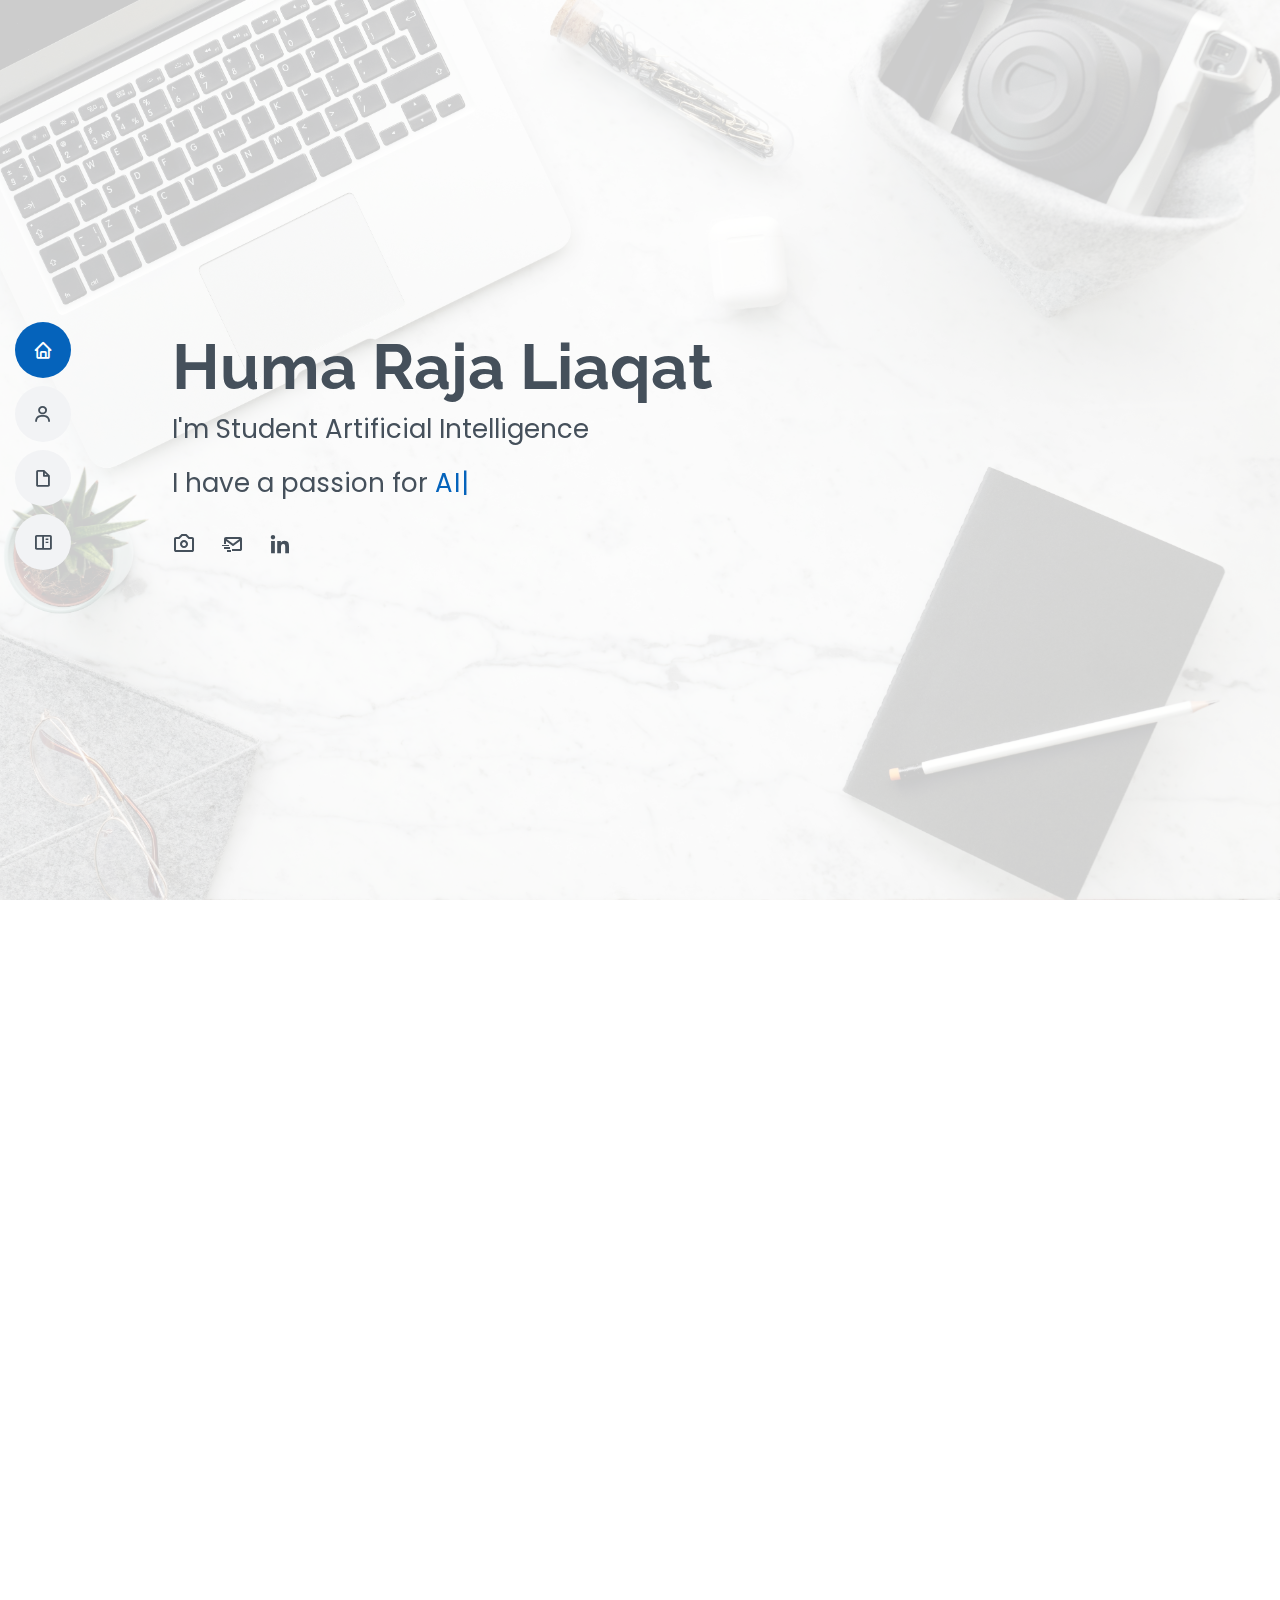
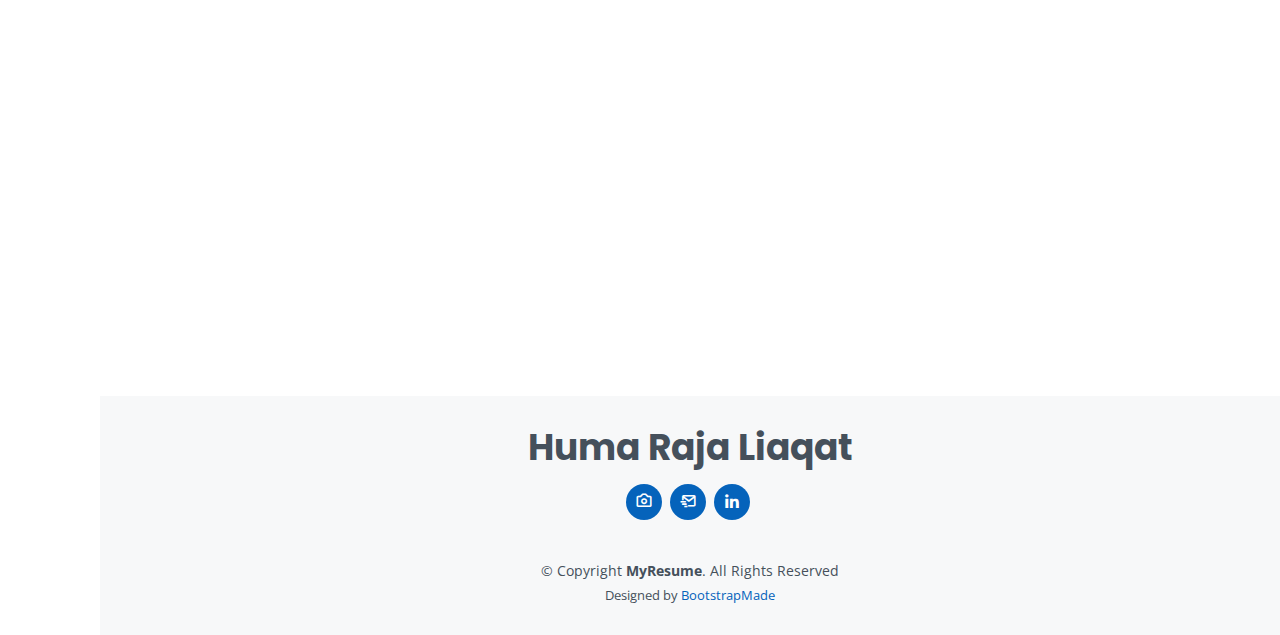
==== index.html @ 559141fc "aanpassing" ====
<!DOCTYPE html>
<html lang="en">

<head>
  <meta charset="utf-8">
  <meta content="width=device-width, initial-scale=1.0" name="viewport">

  <title>MyResume Bootstrap Template - Index</title>
  <meta content="" name="description">
  <meta content="" name="keywords">

  <!-- Favicons -->
  <link href="assets/img/favicon.png" rel="icon">
  <link href="assets/img/apple-touch-icon.png" rel="apple-touch-icon">

  <!-- Google Fonts -->
  <link href="https://fonts.googleapis.com/css?family=Open+Sans:300,300i,400,400i,600,600i,700,700i|Raleway:300,300i,400,400i,500,500i,600,600i,700,700i|Poppins:300,300i,400,400i,500,500i,600,600i,700,700i" rel="stylesheet">

  <!-- Vendor CSS Files -->
  <link href="assets/vendor/aos/aos.css" rel="stylesheet">
  <link href="assets/vendor/bootstrap/css/bootstrap.min.css" rel="stylesheet">
  <link href="assets/vendor/bootstrap-icons/bootstrap-icons.css" rel="stylesheet">
  <link href="assets/vendor/boxicons/css/boxicons.min.css" rel="stylesheet">
  <link href="assets/vendor/glightbox/css/glightbox.min.css" rel="stylesheet">
  <link href="assets/vendor/swiper/swiper-bundle.min.css" rel="stylesheet">

  <!-- Template Main CSS File -->
  <link href="assets/css/style.css" rel="stylesheet">

  <!-- =======================================================
  * Template Name: MyResume
  * Updated: Jan 29 2024 with Bootstrap v5.3.2
  * Template URL: https://bootstrapmade.com/free-html-bootstrap-template-my-resume/
  * Author: BootstrapMade.com
  * License: https://bootstrapmade.com/license/
  ======================================================== -->
</head>

<body>

  <!-- ======= Mobile nav toggle button ======= -->
  <!-- <button type="button" class="mobile-nav-toggle d-xl-none"><i class="bi bi-list mobile-nav-toggle"></i></button> -->
  <i class="bi bi-list mobile-nav-toggle d-lg-none"></i>
  <!-- ======= Header ======= -->
  <header id="header" class="d-flex flex-column justify-content-center">

    <nav id="navbar" class="navbar nav-menu">
      <ul>
        <li><a href="#hero" class="nav-link scrollto active"><i class="bx bx-home"></i> <span>Home</span></a></li>
        <li><a href="#about" class="nav-link scrollto"><i class="bx bx-user"></i> <span>About</span></a></li>
        <li><a href="#resume" class="nav-link scrollto"><i class="bx bx-file-blank"></i> <span>Resume</span></a></li>
        <li><a href="#portfolio" class="nav-link scrollto"><i class="bx bx-book-content"></i> <span>Portfolio</span></a></li>
      </ul>
    </nav><!-- .nav-menu -->

  </header><!-- End Header -->

  <!-- ======= Hero Section ======= -->
  <section id="hero" class="d-flex flex-column justify-content-center">
    <div class="container" data-aos="zoom-in" data-aos-delay="100">
      <h1>Huma Raja Liaqat</h1>
      <p>I'm Student Artificial Intelligence</p>
      <p>I have a passion for <span class="typed" data-typed-items="AI,Technology,Data,Photography,Airplanes"></span></p>
      <div class="social-links">
        <a href="https://www.pexels.com/@huma-raja-liaqat-321947445/" class="camera"><i class="bx bx-camera"></i></a>
        <a href="mailto:huma.rajaliaqat@gmail.com" class="mail"><i class="bx bx-mail-send"></i></a>
        <a href="https://www.linkedin.com/in/huma-raja-liaqat" class="linkedin"><i class="bx bxl-linkedin"></i></a>
    </div>
    
    </div>
  </section><!-- End Hero -->

  <main id="main">

    <!-- ======= About Section ======= -->
    <section id="about" class="about">
      <div class="container" data-aos="fade-up">

        <div class="section-title">
          <h2>About</h2>
          <p>I am Huma, an ambitious student in the realm of Artificial Intelligence, brings a fervent dedication to learning and a results-driven work approach. Striving to make significant contributions to the field, I am committed to continuous growth and excellence.</p>
        </div>

        <div class="row">
          <div class="col-lg-4">
            <img src="assets/img/profile-img.jpg" class="img-fluid" alt="">
          </div>
          <div class="col-lg-8 pt-4 pt-lg-0 content">
            <h3>Student Artificial Intelligence</h3>
            <div class="row">
              <div class="col-lg-6">
                <ul>
                  <li><i class="bi bi-chevron-right"></i> <strong>Birthday:</strong> <span>15 July 2004</span></li>
                  <li><i class="bi bi-chevron-right"></i> <strong>City:</strong> <span>Geel, Belgium</span></li>
                  <li>
                    <i class="bi bi-chevron-right"></i>
                    <strong>Languages:</strong>
                  </li>
                  <ul class="ms-4">
                    <li>&#8226; Dutch</li>
                    <li>&#8226; English</li>
                    <li>&#8226; Urdu</li>
                    <li>&#8226; French</li>
                  </ul>                  
                </ul>
              </div>
              <div class="col-lg-6">
                <ul>
                  <li><i class="bi bi-chevron-right"></i> <strong>Degree:</strong> <span>Bachelor Artificial Intelligence</span></li>
                  <li><i class="bi bi-chevron-right"></i> <strong>Email:</strong> <span>huma.rajaliaqat@gmail.com</span></li>
                </ul>
              </div>
            </div>
          </div>
        </div>

      </div>
    </section><!-- End About Section -->


    <!-- ======= Skills Section ======= -->
    <section id="skills" class="skills section-bg">
      <div class="container" data-aos="fade-up">

        <div class="section-title">
          <h2>Skills</h2>
          <p>My professional skills reflect a versatility built through experience and targeted training. Here are some of my key skills:</p>
        </div>

        <div class="row skills-content">

          <div class="col-lg-6">

            <div class="progress">
              <span class="skill">HTML <i class="val">90%</i></span>
              <div class="progress-bar-wrap">
                <div class="progress-bar" role="progressbar" aria-valuenow="90" aria-valuemin="0" aria-valuemax="100"></div>
              </div>
            </div>

            <div class="progress">
              <span class="skill">CSS <i class="val">90%</i></span>
              <div class="progress-bar-wrap">
                <div class="progress-bar" role="progressbar" aria-valuenow="90" aria-valuemin="0" aria-valuemax="100"></div>
              </div>
            </div>
            <div class="progress">
              <span class="skill">SASS <i class="val">70%</i></span>
              <div class="progress-bar-wrap">
                <div class="progress-bar" role="progressbar" aria-valuenow="70" aria-valuemin="0" aria-valuemax="100"></div>
              </div>
            </div>
            <div class="progress">
              <span class="skill">Bootstrap <i class="val">90%</i></span>
              <div class="progress-bar-wrap">
                <div class="progress-bar" role="progressbar" aria-valuenow="90" aria-valuemin="0" aria-valuemax="100"></div>
              </div>
            </div>
            <div class="progress">
              <span class="skill">JavaScript <i class="val">75%</i></span>
              <div class="progress-bar-wrap">
                <div class="progress-bar" role="progressbar" aria-valuenow="75" aria-valuemin="0" aria-valuemax="100"></div>
              </div>
            </div>
            <div class="progress">
              <span class="skill">Windows System Administration <i class="val">60%</i></span>
              <div class="progress-bar-wrap">
                <div class="progress-bar" role="progressbar" aria-valuenow="60" aria-valuemin="0" aria-valuemax="100"></div>
              </div>
            </div>
            <div class="progress">
              <span class="skill">Routing, Wiring & Switching <i class="val">60%</i></span>
              <div class="progress-bar-wrap">
                <div class="progress-bar" role="progressbar" aria-valuenow="60" aria-valuemin="0" aria-valuemax="100"></div>
              </div>
            </div>

          </div>

          <div class="col-lg-6">

            <div class="progress">
              <span class="skill">PHP <i class="val">70%</i></span>
              <div class="progress-bar-wrap">
                <div class="progress-bar" role="progressbar" aria-valuenow="70" aria-valuemin="0" aria-valuemax="100"></div>
              </div>
            </div>

            <div class="progress">
              <span class="skill">Photoshop <i class="val">55%</i></span>
              <div class="progress-bar-wrap">
                <div class="progress-bar" role="progressbar" aria-valuenow="55" aria-valuemin="0" aria-valuemax="100"></div>
              </div>
            </div>
            <div class="progress">
              <span class="skill">Java <i class="val">85%</i></span>
              <div class="progress-bar-wrap">
                <div class="progress-bar" role="progressbar" aria-valuenow="85" aria-valuemin="0" aria-valuemax="100"></div>
              </div>
            </div>
            <div class="progress">
              <span class="skill">Python <i class="val">70%</i></span>
              <div class="progress-bar-wrap">
                <div class="progress-bar" role="progressbar" aria-valuenow="70" aria-valuemin="0" aria-valuemax="100"></div>
              </div>
            </div>
            <div class="progress">
              <span class="skill">SQL <i class="val">75%</i></span>
              <div class="progress-bar-wrap">
                <div class="progress-bar" role="progressbar" aria-valuenow="75" aria-valuemin="0" aria-valuemax="100"></div>
              </div>
            </div>
            <div class="progress">
              <span class="skill">Docker/Kubernetes <i class="val">70%</i></span>
              <div class="progress-bar-wrap">
                <div class="progress-bar" role="progressbar" aria-valuenow="70" aria-valuemin="0" aria-valuemax="100"></div>
              </div>
            </div>
            <div class="progress">
              <span class="skill">Linux <i class="val">75%</i></span>
              <div class="progress-bar-wrap">
                <div class="progress-bar" role="progressbar" aria-valuenow="75" aria-valuemin="0" aria-valuemax="100"></div>
              </div>
            </div>
          </div>

        </div>

      </div>
    </section><!-- End Skills Section -->

    <!-- ======= Resume Section ======= -->
    <section id="resume" class="resume">
      <div class="container" data-aos="fade-up">

        <div class="section-title">
          <h2>Resume</h2>
        </div>

        <div class="row">
          <div class="col-lg-6">
        
            <h3 class="resume-title">Education</h3>
            <div class="resume-item">
              <h4>Bachelor in Artificial Intelligence</h4>
              <h5>2022 - Present</h5>
              <p><em>Thomas More</em></p>
              <p><em><i class="bi bi-geo-alt-fill"></i> Geel, Belgium</em></p>
              <ul>
                <li>Requirement Analysis</li>
                <li>Data analysis</li>
                <li>Development</li>
              </ul>
            </div>
            <div class="resume-item">
              <h4>Secondary degree in Latin-Sciences</h4>
              <h5>2016 - 2022</h5>
              <p><em>Koninklijk Atheneum</em></p>
              <p><em><i class="bi bi-geo-alt-fill"></i> Geel, Belgium</em></p>
              <ul>
                <li>Latin</li>
                <li>Biology</li>
                <li>Chemistry</li>
                <li>Physics</li>
              </ul>
            </div>
          </div>
          <div class="col-lg-6">
            <h3 class="resume-title">Professional Experience</h3>
            <div class="resume-item">
              <h4>Studentjob shelf stocker</h4>
              <h5>2019 - Present</h5>
              <p><em>Albert Heijn</em></p>
              <p><em><i class="bi bi-geo-alt-fill"></i> Olen, Belgium</em></p>
              <ul>
                <li>filling shelves</li>
                <li>helping customers</li>
              </ul>
            </div>
          
          </div>
        </div>

      </div>
    </section><!-- End Resume Section -->

    <!-- ======= Portfolio Section ======= -->
    <section id="portfolio" class="portfolio section-bg">
      <div class="container" data-aos="fade-up">

        <div class="section-title">
          <h2>Portfolio</h2>
          <p>Below, you'll find a compilation of projects I have undertaken, showcasing my skills and expertise in various areas:</p>
        </div>

        <div class="row portfolio-container" data-aos="fade-up" data-aos-delay="200">

          <div class="col-lg-4 col-md-6 portfolio-item filter-app">
            <div class="portfolio-wrap">
              <img src="assets/img/portfolio/portfolio-1.jpg" class="img-fluid" alt="">
              <div class="portfolio-info">
                <h4>Requirement Analysis Project</h4>
                <p>Thomas More</p>
                <div class="portfolio-links">
                  <a href="portfolio-details1.html" class="portfolio-details-lightbox" data-glightbox="type: external" title="Portfolio Details"><i class="bx bx-link"></i></a>
                </div>
              </div>
            </div>
          </div>

          <div class="col-lg-4 col-md-6 portfolio-item filter-web">
            <div class="portfolio-wrap">
              <img src="assets/img/portfolio/portfolio-2.jpg" class="img-fluid" alt="">
              <div class="portfolio-info">
                <h4>OPZ Geel</h4>
                <p>Thomas More</p>
                <div class="portfolio-links">
                  <a href="assets/img/portfolio/portfolio-2.jpg" data-gallery="portfolioGallery" class="portfolio-lightbox" title="Web 3"><i class="bx bx-plus"></i></a>
                  <a href="portfolio-details.html" class="portfolio-details-lightbox" data-glightbox="type: external" title="Portfolio Details"><i class="bx bx-link"></i></a>
                </div>
              </div>
            </div>
          </div>

          <div class="col-lg-4 col-md-6 portfolio-item filter-app">
            <div class="portfolio-wrap">
              <img src="assets/img/portfolio/portfolio-3.jpg" class="img-fluid" alt="">
              <div class="portfolio-info">
                <h4>Docker/Kubernetes Cluster</h4>
                <p>Thomas More</p>
                <div class="portfolio-links">
                  <a href="assets/img/portfolio/portfolio-3.jpg" data-gallery="portfolioGallery" class="portfolio-lightbox" title="App 2"><i class="bx bx-plus"></i></a>
                  <a href="portfolio-details.html" class="portfolio-details-lightbox" data-glightbox="type: external" title="Portfolio Details"><i class="bx bx-link"></i></a>
                </div>
              </div>
            </div>
          </div>

          <div class="col-lg-4 col-md-6 portfolio-item filter-card">
            <div class="portfolio-wrap">
              <img src="assets/img/portfolio/portfolio-4.jpg" class="img-fluid" alt="">
              <div class="portfolio-info">
                <h4>IOT Project</h4>
                <p>Thomas More</p>
                <div class="portfolio-links">
                  <a href="assets/img/portfolio/portfolio-4.jpg" data-gallery="portfolioGallery" class="portfolio-lightbox" title="Card 2"><i class="bx bx-plus"></i></a>
                  <a href="portfolio-details.html" class="portfolio-details-lightbox" data-glightbox="type: external" title="Portfolio Details"><i class="bx bx-link"></i></a>
                </div>
              </div>
            </div>
          </div>

          <div class="col-lg-4 col-md-6 portfolio-item filter-web">
            <div class="portfolio-wrap">
              <img src="assets/img/portfolio/portfolio-4.jpg" class="img-fluid" alt="">
              <div class="portfolio-info">
                <h4>WPF App With SQLite Integration</h4>
                <p>Thomas More</p>
                <div class="portfolio-links">
                  <a href="assets/img/portfolio/portfolio-5.jpg" data-gallery="portfolioGallery" class="portfolio-lightbox" title="Web 2"><i class="bx bx-plus"></i></a>
                  <a href="portfolio-details.html" class="portfolio-details-lightbox" data-glightbox="type: external" title="Portfolio Details"><i class="bx bx-link"></i></a>
                </div>
              </div>
            </div>
          </div>
            

        </div>

      </div>
    </section><!-- End Portfolio Section -->

  <!-- ======= Footer ======= -->
  <footer id="footer">
    <div class="container">
      <h3>Huma Raja Liaqat</h3>
      <div class="social-links">
        <a href="https://www.pexels.com/@huma-raja-liaqat-321947445/" class="camera"><i class="bx bx-camera"></i></a>
        <a href="mailto:huma.rajaliaqat@gmail.com" class="mail"><i class="bx bx-mail-send"></i></a>
        <a href="https://www.linkedin.com/in/huma-raja-liaqat" class="linkedin"><i class="bx bxl-linkedin"></i></a>
      </div>
      <div class="copyright">
        &copy; Copyright <strong><span>MyResume</span></strong>. All Rights Reserved
      </div>
      <div class="credits">
        <!-- All the links in the footer should remain intact. -->
        <!-- You can delete the links only if you purchased the pro version. -->
        <!-- Licensing information: [license-url] -->
        <!-- Purchase the pro version with working PHP/AJAX contact form: https://bootstrapmade.com/free-html-bootstrap-template-my-resume/ -->
        Designed by <a href="https://bootstrapmade.com/">BootstrapMade</a>
      </div>
    </div>
  </footer><!-- End Footer -->

  <div id="preloader"></div>
  <a href="#" class="back-to-top d-flex align-items-center justify-content-center"><i class="bi bi-arrow-up-short"></i></a>

  <!-- Vendor JS Files -->
  <script src="assets/vendor/purecounter/purecounter_vanilla.js"></script>
  <script src="assets/vendor/aos/aos.js"></script>
  <script src="assets/vendor/bootstrap/js/bootstrap.bundle.min.js"></script>
  <script src="assets/vendor/glightbox/js/glightbox.min.js"></script>
  <script src="assets/vendor/isotope-layout/isotope.pkgd.min.js"></script>
  <script src="assets/vendor/swiper/swiper-bundle.min.js"></script>
  <script src="assets/vendor/typed.js/typed.umd.js"></script>
  <script src="assets/vendor/waypoints/noframework.waypoints.js"></script>
  <script src="assets/vendor/php-email-form/validate.js"></script>

  <!-- Template Main JS File -->
  <script src="assets/js/main.js"></script>

</body>

</html>
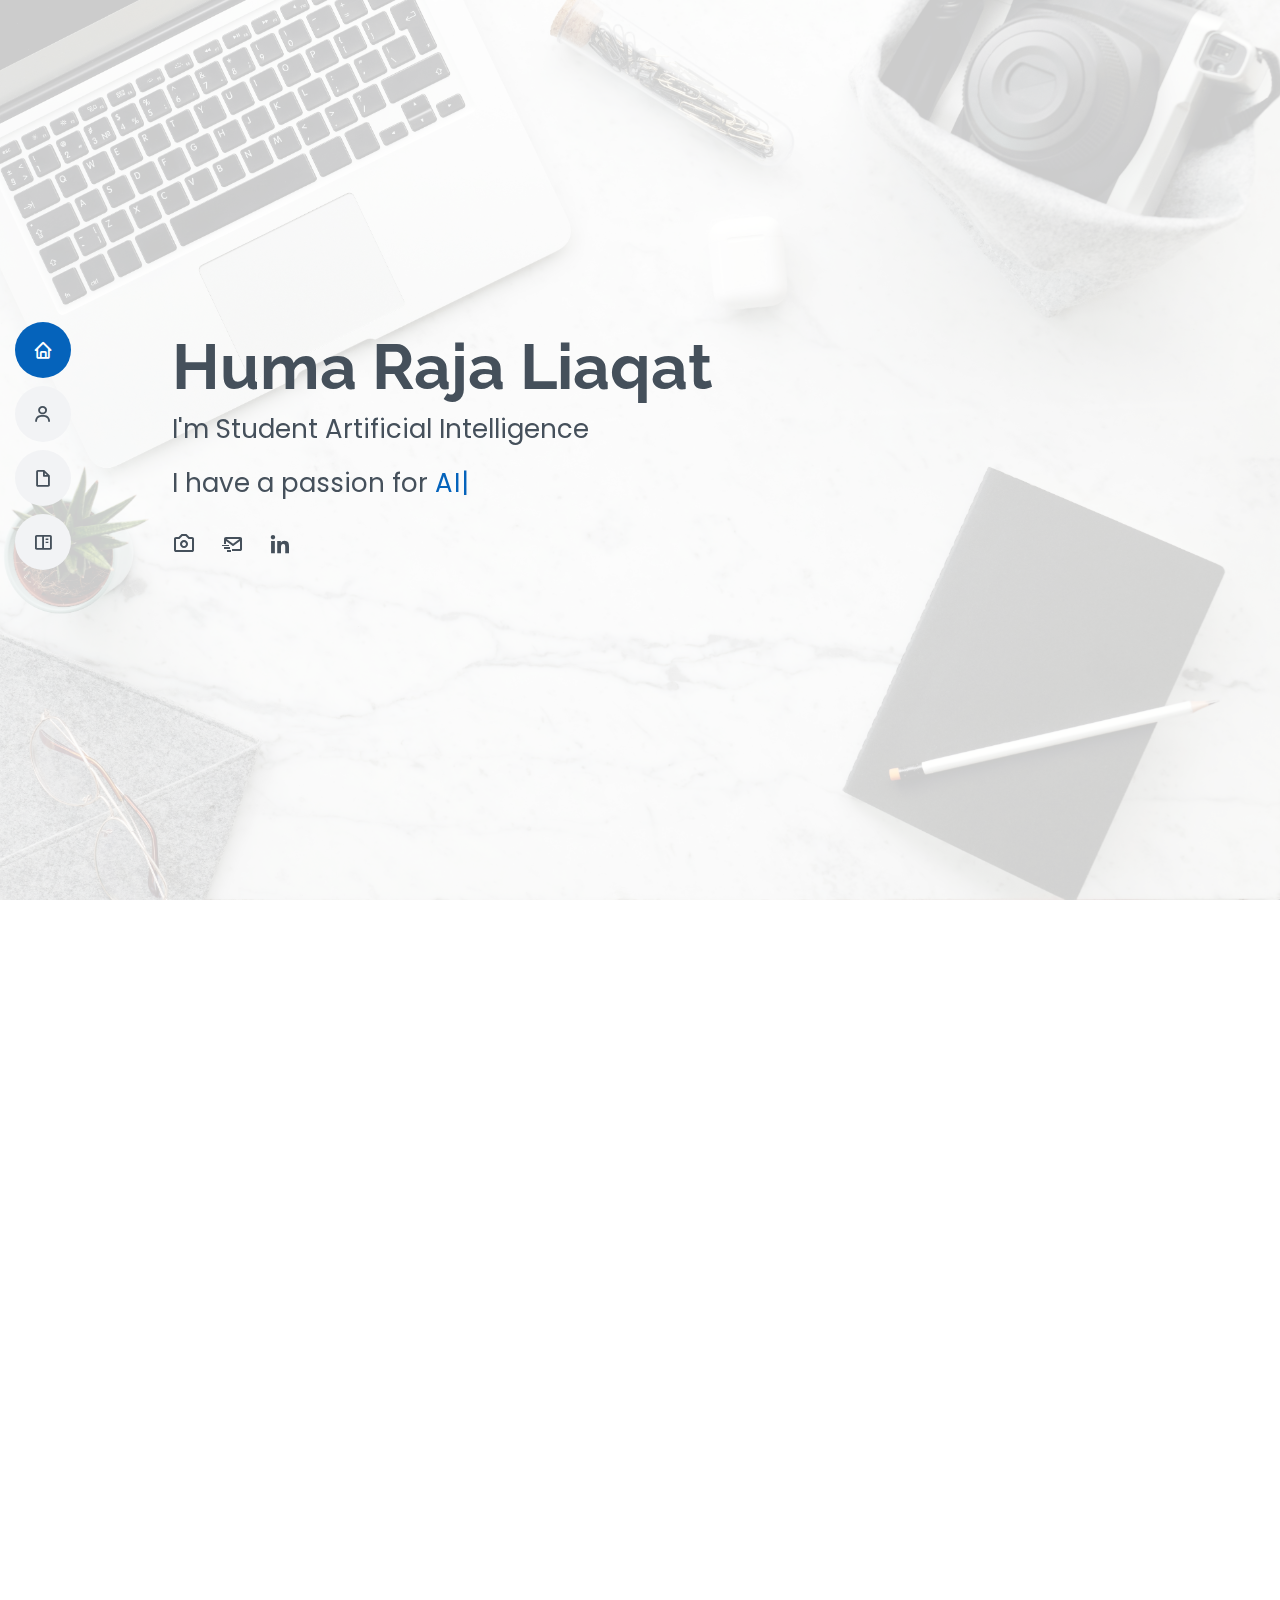
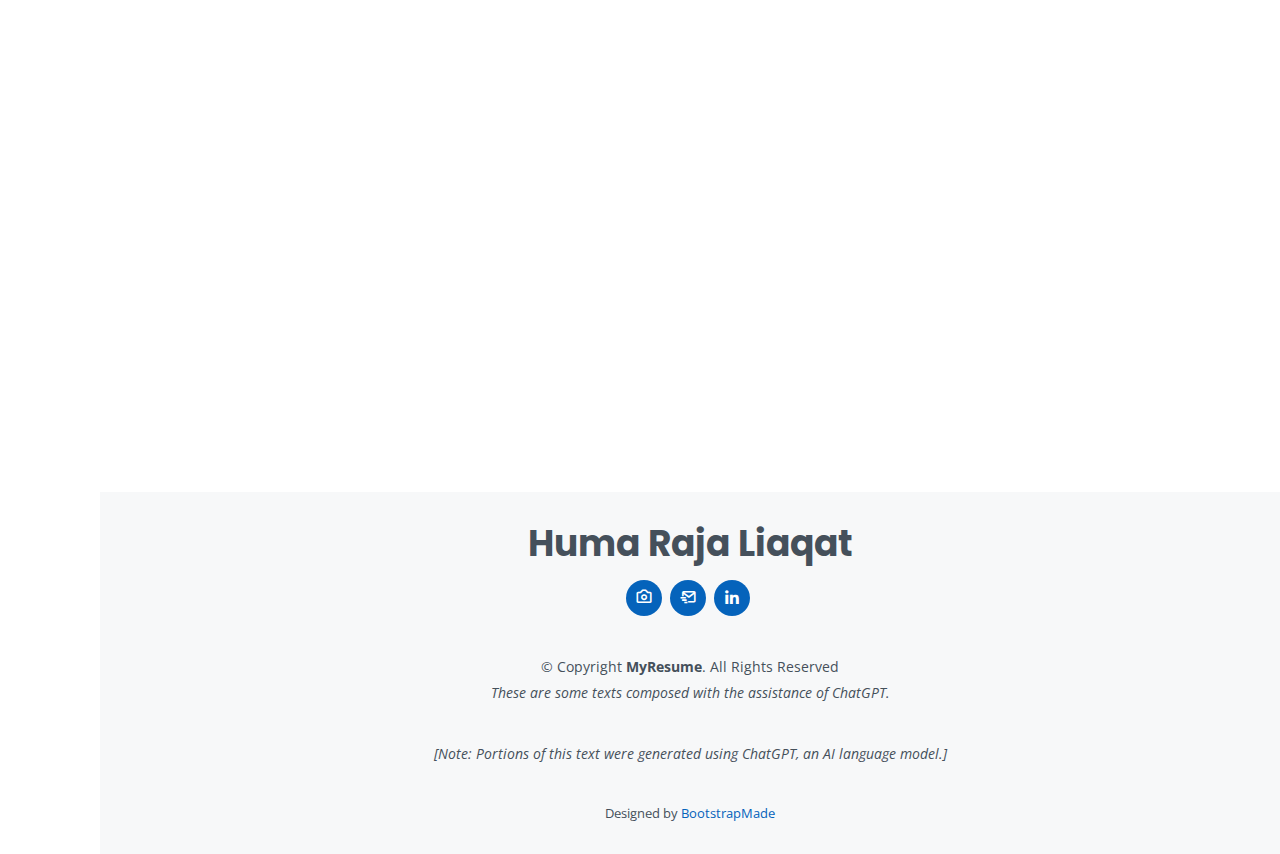
==== commit cbee084c: "klaar" ====
--- a/index.html
+++ b/index.html
@@ -5,7 +5,7 @@
   <meta charset="utf-8">
   <meta content="width=device-width, initial-scale=1.0" name="viewport">
 
-  <title>MyResume Bootstrap Template - Index</title>
+  <title>Portfolio Huma Raja Liaqat </title>
   <meta content="" name="description">
   <meta content="" name="keywords">
 
@@ -302,8 +302,10 @@
                 <h4>Requirement Analysis Project</h4>
                 <p>Thomas More</p>
                 <div class="portfolio-links">
-                  <a href="portfolio-details1.html" class="portfolio-details-lightbox" data-glightbox="type: external" title="Portfolio Details"><i class="bx bx-link"></i></a>
-                </div>
+                  <a href="portfolio-details1.html" class="portfolio-details-lightbox" data-glightbox="type: external" title="Portfolio Details">
+                      <i class="bx bx-plus"></i>
+                  </a>
+              </div>
               </div>
             </div>
           </div>
@@ -315,9 +317,10 @@
                 <h4>OPZ Geel</h4>
                 <p>Thomas More</p>
                 <div class="portfolio-links">
-                  <a href="assets/img/portfolio/portfolio-2.jpg" data-gallery="portfolioGallery" class="portfolio-lightbox" title="Web 3"><i class="bx bx-plus"></i></a>
-                  <a href="portfolio-details.html" class="portfolio-details-lightbox" data-glightbox="type: external" title="Portfolio Details"><i class="bx bx-link"></i></a>
-                </div>
+                  <a href="portfolio-details2.html" class="portfolio-details-lightbox" data-glightbox="type: external" title="Portfolio Details">
+                      <i class="bx bx-plus"></i>
+                  </a>
+              </div>              
               </div>
             </div>
           </div>
@@ -329,9 +332,10 @@
                 <h4>Docker/Kubernetes Cluster</h4>
                 <p>Thomas More</p>
                 <div class="portfolio-links">
-                  <a href="assets/img/portfolio/portfolio-3.jpg" data-gallery="portfolioGallery" class="portfolio-lightbox" title="App 2"><i class="bx bx-plus"></i></a>
-                  <a href="portfolio-details.html" class="portfolio-details-lightbox" data-glightbox="type: external" title="Portfolio Details"><i class="bx bx-link"></i></a>
-                </div>
+                  <a href="portfolio-details3.html" class="portfolio-details-lightbox" data-glightbox="type: external" title="Portfolio Details">
+                      <i class="bx bx-plus"></i>
+                  </a>
+              </div>              
               </div>
             </div>
           </div>
@@ -343,22 +347,22 @@
                 <h4>IOT Project</h4>
                 <p>Thomas More</p>
                 <div class="portfolio-links">
-                  <a href="assets/img/portfolio/portfolio-4.jpg" data-gallery="portfolioGallery" class="portfolio-lightbox" title="Card 2"><i class="bx bx-plus"></i></a>
-                  <a href="portfolio-details.html" class="portfolio-details-lightbox" data-glightbox="type: external" title="Portfolio Details"><i class="bx bx-link"></i></a>
-                </div>
+                  <a href="portfolio-details4.html" class="portfolio-details-lightbox" data-glightbox="type: external" title="Portfolio Details">
+                      <i class="bx bx-plus"></i>
+                  </a>
+              </div>              
               </div>
             </div>
           </div>
 
           <div class="col-lg-4 col-md-6 portfolio-item filter-web">
             <div class="portfolio-wrap">
-              <img src="assets/img/portfolio/portfolio-4.jpg" class="img-fluid" alt="">
+              <img src="assets/img/portfolio/portfolio-5.jpg" class="img-fluid" alt="">
               <div class="portfolio-info">
                 <h4>WPF App With SQLite Integration</h4>
                 <p>Thomas More</p>
                 <div class="portfolio-links">
-                  <a href="assets/img/portfolio/portfolio-5.jpg" data-gallery="portfolioGallery" class="portfolio-lightbox" title="Web 2"><i class="bx bx-plus"></i></a>
-                  <a href="portfolio-details.html" class="portfolio-details-lightbox" data-glightbox="type: external" title="Portfolio Details"><i class="bx bx-link"></i></a>
+                  <a href="portfolio-details5.html" class="portfolio-details-lightbox" data-glightbox="type: external" title="Portfolio Details"><i class="bx bx-plus"></i></a>
                 </div>
               </div>
             </div>
@@ -382,6 +386,8 @@
       <div class="copyright">
         &copy; Copyright <strong><span>MyResume</span></strong>. All Rights Reserved
       </div>
+      <p>These are some texts composed with the assistance of ChatGPT.</p>
+      <p>[Note: Portions of this text were generated using ChatGPT, an AI language model.]</p>
       <div class="credits">
         <!-- All the links in the footer should remain intact. -->
         <!-- You can delete the links only if you purchased the pro version. -->
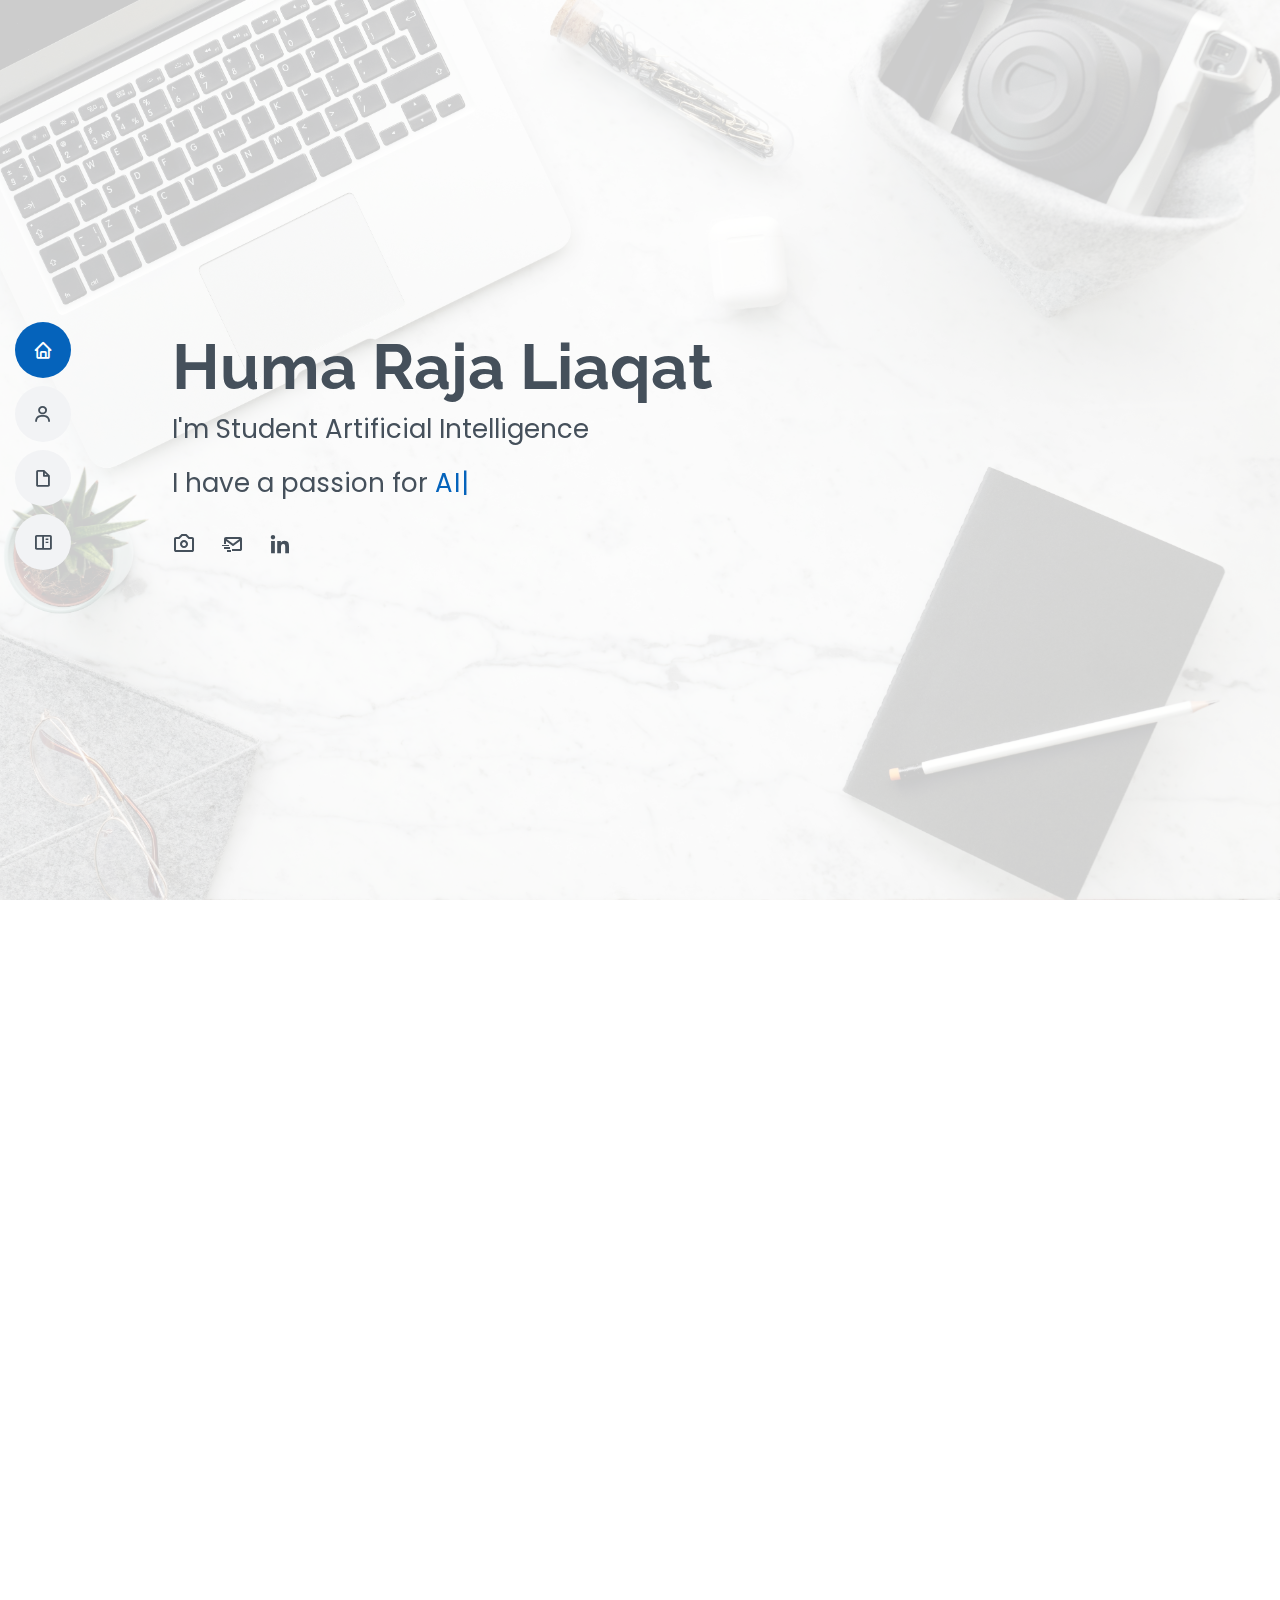
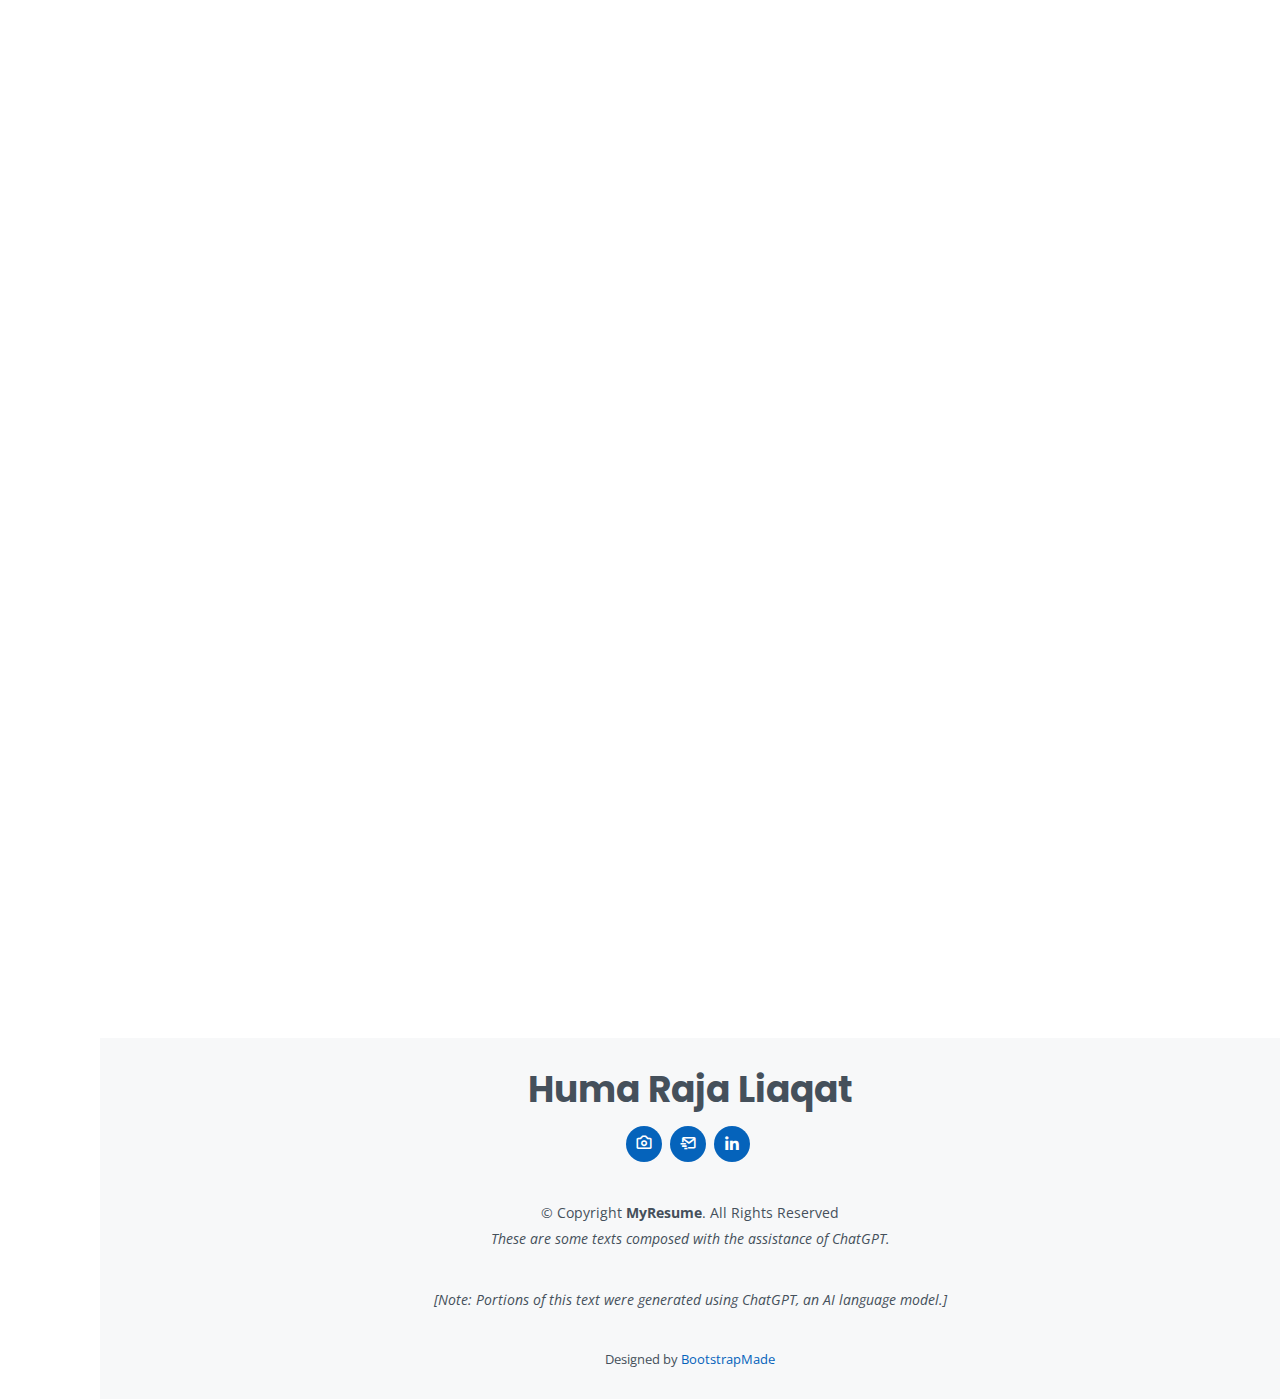
==== commit 4d5a78ce: "klaar" ====
--- a/index.html
+++ b/index.html
@@ -11,7 +11,7 @@
 
   <!-- Favicons -->
   <link href="assets/img/favicon.png" rel="icon">
-  <link href="assets/img/apple-touch-icon.png" rel="apple-touch-icon">
+  <link href="assets/img/flower1.png" rel="apple-touch-icon">
 
   <!-- Google Fonts -->
   <link href="https://fonts.googleapis.com/css?family=Open+Sans:300,300i,400,400i,600,600i,700,700i|Raleway:300,300i,400,400i,500,500i,600,600i,700,700i|Poppins:300,300i,400,400i,500,500i,600,600i,700,700i" rel="stylesheet">
@@ -116,14 +116,33 @@
 
       </div>
     </section><!-- End About Section -->
-
-
-    <!-- ======= Skills Section ======= -->
-    <section id="skills" class="skills section-bg">
+   
+     <!-- ======= Skills Section ======= -->
+     <section id="skills" class="skills section-bg">
       <div class="container" data-aos="fade-up">
 
         <div class="section-title">
-          <h2>Skills</h2>
+          <h2>My Soft Skills</h2>
+          <p>In my professional journey, I prioritize the cultivation of robust soft skills, recognizing their pivotal role in fostering collaborative environments, driving innovation, and achieving organizational success.</p>
+        
+<ul class="mt-4" style="list-style-type: none;">
+    <li>• Problem-solving</li>
+    <li>• Communication</li>
+    <li>• Adaptability</li>
+    <li>• Leadership</li>
+    <li>• Teamwork</li>
+    
+</ul>
+
+      
+
+      </div>
+    </section><!-- End Skills Section -->
+    <section id="skills" class="skills section-bg mt-0">
+      <div class="container" data-aos="fade-up">
+
+        <div class="section-title">
+          <h2>My Hard Skills</h2>
           <p>My professional skills reflect a versatility built through experience and targeted training. Here are some of my key skills:</p>
         </div>
 
@@ -249,7 +268,8 @@
               <ul>
                 <li>Requirement Analysis</li>
                 <li>Data analysis</li>
-                <li>Development</li>
+                <li>Data visualisation</li>
+                <li>Application Development</li>
               </ul>
             </div>
             <div class="resume-item">
@@ -367,6 +387,19 @@
               </div>
             </div>
           </div>
+          <div class="col-lg-4 col-md-6 portfolio-item filter-web">
+            <div class="portfolio-wrap">
+              <img src="assets/img/portfolio/dv2.png" class="img-fluid" alt="">
+              <div class="portfolio-info">
+                <h4>Data visualisation</h4>
+                <p>Thomas More</p>
+                <div class="portfolio-links">
+                  <a href="portfolio-details7.html" class="portfolio-details-lightbox" data-glightbox="type: external" title="Portfolio Details"><i class="bx bx-plus"></i></a>
+                </div>
+              </div>
+            </div>
+          </div>
+      
             
 
         </div>
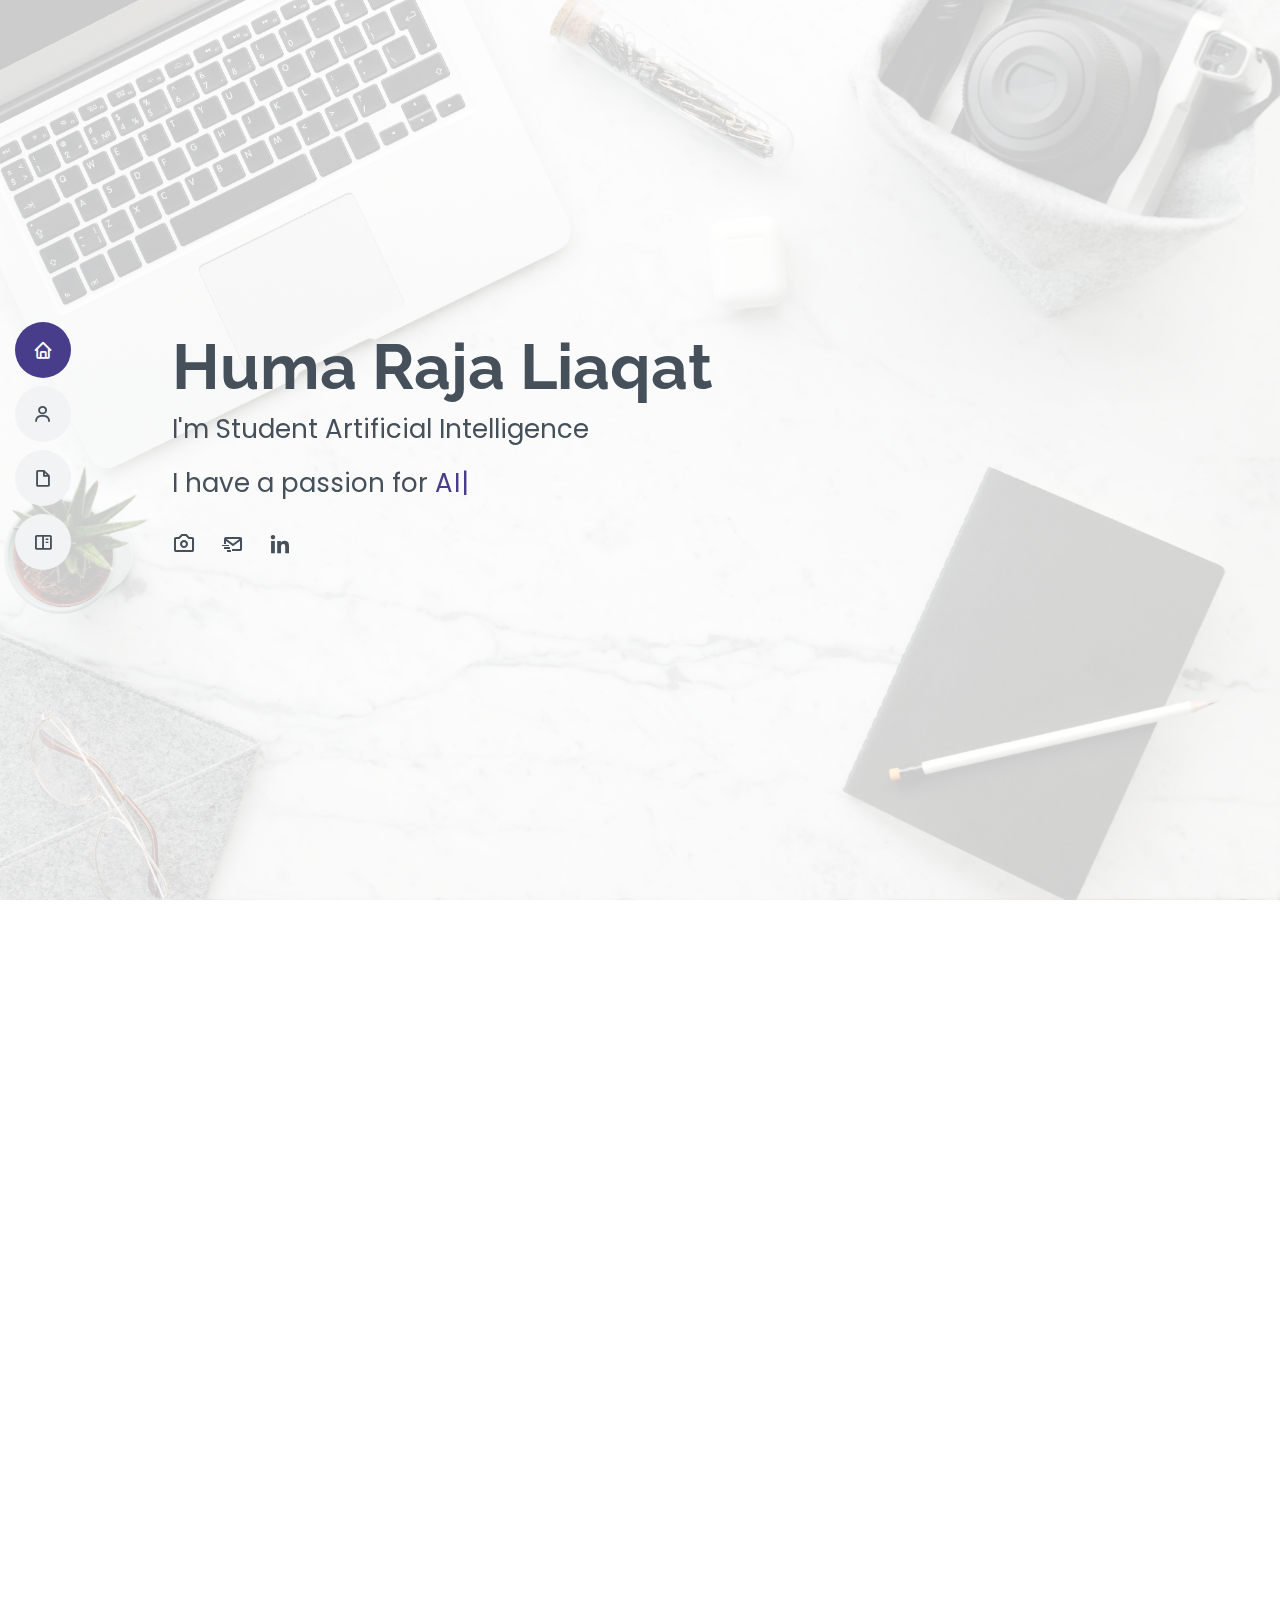
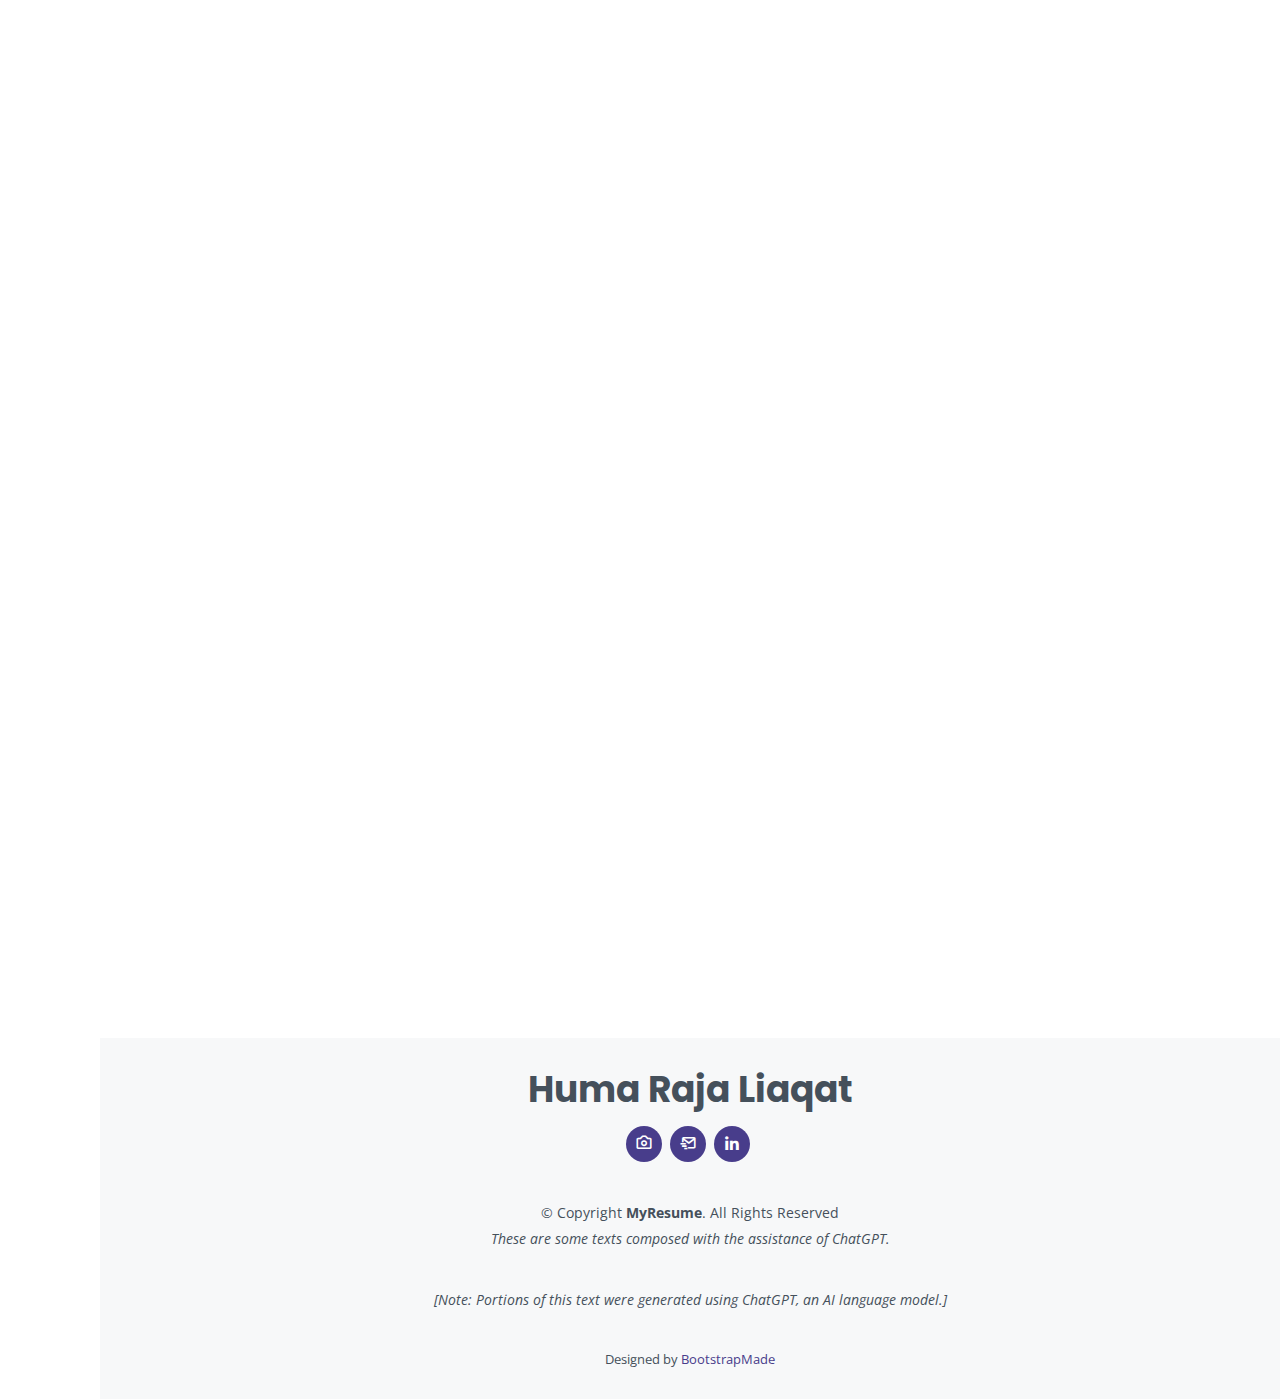
==== commit e9918b2e: "aanpassing" ====
--- a/index.html
+++ b/index.html
@@ -2,32 +2,32 @@
 <html lang="en">
 
 <head>
-  <meta charset="utf-8">
-  <meta content="width=device-width, initial-scale=1.0" name="viewport">
-
-  <title>Portfolio Huma Raja Liaqat </title>
-  <meta content="" name="description">
-  <meta content="" name="keywords">
-
-  <!-- Favicons -->
-  <link href="assets/img/favicon.png" rel="icon">
-  <link href="assets/img/flower1.png" rel="apple-touch-icon">
-
-  <!-- Google Fonts -->
-  <link href="https://fonts.googleapis.com/css?family=Open+Sans:300,300i,400,400i,600,600i,700,700i|Raleway:300,300i,400,400i,500,500i,600,600i,700,700i|Poppins:300,300i,400,400i,500,500i,600,600i,700,700i" rel="stylesheet">
-
-  <!-- Vendor CSS Files -->
-  <link href="assets/vendor/aos/aos.css" rel="stylesheet">
-  <link href="assets/vendor/bootstrap/css/bootstrap.min.css" rel="stylesheet">
-  <link href="assets/vendor/bootstrap-icons/bootstrap-icons.css" rel="stylesheet">
-  <link href="assets/vendor/boxicons/css/boxicons.min.css" rel="stylesheet">
-  <link href="assets/vendor/glightbox/css/glightbox.min.css" rel="stylesheet">
-  <link href="assets/vendor/swiper/swiper-bundle.min.css" rel="stylesheet">
-
-  <!-- Template Main CSS File -->
-  <link href="assets/css/style.css" rel="stylesheet">
-
-  <!-- =======================================================
+    <meta charset="utf-8">
+    <meta content="width=device-width, initial-scale=1.0" name="viewport">
+
+    <title>Portfolio Huma Raja Liaqat </title>
+    <meta content="" name="description">
+    <meta content="" name="keywords">
+
+    <!-- Favicons -->
+    <link href="assets/img/favicon.png" rel="icon">
+    <link href="assets/img/favicon.png" rel="apple-touch-icon">
+
+    <!-- Google Fonts -->
+    <link href="https://fonts.googleapis.com/css?family=Open+Sans:300,300i,400,400i,600,600i,700,700i|Raleway:300,300i,400,400i,500,500i,600,600i,700,700i|Poppins:300,300i,400,400i,500,500i,600,600i,700,700i" rel="stylesheet">
+
+    <!-- Vendor CSS Files -->
+    <link href="assets/vendor/aos/aos.css" rel="stylesheet">
+    <link href="assets/vendor/bootstrap/css/bootstrap.min.css" rel="stylesheet">
+    <link href="assets/vendor/bootstrap-icons/bootstrap-icons.css" rel="stylesheet">
+    <link href="assets/vendor/boxicons/css/boxicons.min.css" rel="stylesheet">
+    <link href="assets/vendor/glightbox/css/glightbox.min.css" rel="stylesheet">
+    <link href="assets/vendor/swiper/swiper-bundle.min.css" rel="stylesheet">
+
+    <!-- Template Main CSS File -->
+    <link href="assets/css/style.css" rel="stylesheet">
+
+    <!-- =======================================================
   * Template Name: MyResume
   * Updated: Jan 29 2024 with Bootstrap v5.3.2
   * Template URL: https://bootstrapmade.com/free-html-bootstrap-template-my-resume/
@@ -38,416 +38,416 @@
 
 <body>
 
-  <!-- ======= Mobile nav toggle button ======= -->
-  <!-- <button type="button" class="mobile-nav-toggle d-xl-none"><i class="bi bi-list mobile-nav-toggle"></i></button> -->
-  <i class="bi bi-list mobile-nav-toggle d-lg-none"></i>
-  <!-- ======= Header ======= -->
-  <header id="header" class="d-flex flex-column justify-content-center">
-
-    <nav id="navbar" class="navbar nav-menu">
-      <ul>
-        <li><a href="#hero" class="nav-link scrollto active"><i class="bx bx-home"></i> <span>Home</span></a></li>
-        <li><a href="#about" class="nav-link scrollto"><i class="bx bx-user"></i> <span>About</span></a></li>
-        <li><a href="#resume" class="nav-link scrollto"><i class="bx bx-file-blank"></i> <span>Resume</span></a></li>
-        <li><a href="#portfolio" class="nav-link scrollto"><i class="bx bx-book-content"></i> <span>Portfolio</span></a></li>
-      </ul>
-    </nav><!-- .nav-menu -->
-
-  </header><!-- End Header -->
-
-  <!-- ======= Hero Section ======= -->
-  <section id="hero" class="d-flex flex-column justify-content-center">
-    <div class="container" data-aos="zoom-in" data-aos-delay="100">
-      <h1>Huma Raja Liaqat</h1>
-      <p>I'm Student Artificial Intelligence</p>
-      <p>I have a passion for <span class="typed" data-typed-items="AI,Technology,Data,Photography,Airplanes"></span></p>
-      <div class="social-links">
-        <a href="https://www.pexels.com/@huma-raja-liaqat-321947445/" class="camera"><i class="bx bx-camera"></i></a>
-        <a href="mailto:huma.rajaliaqat@gmail.com" class="mail"><i class="bx bx-mail-send"></i></a>
-        <a href="https://www.linkedin.com/in/huma-raja-liaqat" class="linkedin"><i class="bx bxl-linkedin"></i></a>
-    </div>
-    
-    </div>
-  </section><!-- End Hero -->
-
-  <main id="main">
-
-    <!-- ======= About Section ======= -->
-    <section id="about" class="about">
-      <div class="container" data-aos="fade-up">
-
-        <div class="section-title">
-          <h2>About</h2>
-          <p>I am Huma, an ambitious student in the realm of Artificial Intelligence, brings a fervent dedication to learning and a results-driven work approach. Striving to make significant contributions to the field, I am committed to continuous growth and excellence.</p>
+    <!-- ======= Mobile nav toggle button ======= -->
+    <!-- <button type="button" class="mobile-nav-toggle d-xl-none"><i class="bi bi-list mobile-nav-toggle"></i></button> -->
+    <i class="bi bi-list mobile-nav-toggle d-lg-none"></i>
+    <!-- ======= Header ======= -->
+    <header id="header" class="d-flex flex-column justify-content-center">
+
+        <nav id="navbar" class="navbar nav-menu">
+            <ul>
+                <li><a href="#hero" class="nav-link scrollto active"><i class="bx bx-home"></i> <span>Home</span></a></li>
+                <li><a href="#about" class="nav-link scrollto"><i class="bx bx-user"></i> <span>About</span></a></li>
+                <li><a href="#resume" class="nav-link scrollto"><i class="bx bx-file-blank"></i> <span>Resume</span></a></li>
+                <li><a href="#portfolio" class="nav-link scrollto"><i class="bx bx-book-content"></i> <span>Portfolio</span></a></li>
+            </ul>
+        </nav><!-- .nav-menu -->
+
+    </header><!-- End Header -->
+
+    <!-- ======= Hero Section ======= -->
+    <section id="hero" class="d-flex flex-column justify-content-center">
+        <div class="container" data-aos="zoom-in" data-aos-delay="100">
+            <h1>Huma Raja Liaqat</h1>
+            <p>I'm Student Artificial Intelligence</p>
+            <p>I have a passion for <span class="typed" data-typed-items="AI,Technology,Data,Photography,Airplanes"></span></p>
+            <div class="social-links">
+                <a href="https://www.pexels.com/@huma-raja-liaqat-321947445/" class="camera"><i class="bx bx-camera"></i></a>
+                <a href="mailto:huma.rajaliaqat@gmail.com" class="mail"><i class="bx bx-mail-send"></i></a>
+                <a href="https://www.linkedin.com/in/huma-raja-liaqat" class="linkedin"><i class="bx bxl-linkedin"></i></a>
+            </div>
+
         </div>
-
-        <div class="row">
-          <div class="col-lg-4">
-            <img src="assets/img/profile-img.jpg" class="img-fluid" alt="">
-          </div>
-          <div class="col-lg-8 pt-4 pt-lg-0 content">
-            <h3>Student Artificial Intelligence</h3>
-            <div class="row">
-              <div class="col-lg-6">
-                <ul>
-                  <li><i class="bi bi-chevron-right"></i> <strong>Birthday:</strong> <span>15 July 2004</span></li>
-                  <li><i class="bi bi-chevron-right"></i> <strong>City:</strong> <span>Geel, Belgium</span></li>
-                  <li>
-                    <i class="bi bi-chevron-right"></i>
-                    <strong>Languages:</strong>
-                  </li>
-                  <ul class="ms-4">
-                    <li>&#8226; Dutch</li>
-                    <li>&#8226; English</li>
-                    <li>&#8226; Urdu</li>
-                    <li>&#8226; French</li>
-                  </ul>                  
-                </ul>
-              </div>
-              <div class="col-lg-6">
-                <ul>
-                  <li><i class="bi bi-chevron-right"></i> <strong>Degree:</strong> <span>Bachelor Artificial Intelligence</span></li>
-                  <li><i class="bi bi-chevron-right"></i> <strong>Email:</strong> <span>huma.rajaliaqat@gmail.com</span></li>
-                </ul>
-              </div>
-            </div>
-          </div>
-        </div>
-
-      </div>
-    </section><!-- End About Section -->
-   
-     <!-- ======= Skills Section ======= -->
-     <section id="skills" class="skills section-bg">
-      <div class="container" data-aos="fade-up">
-
-        <div class="section-title">
-          <h2>My Soft Skills</h2>
-          <p>In my professional journey, I prioritize the cultivation of robust soft skills, recognizing their pivotal role in fostering collaborative environments, driving innovation, and achieving organizational success.</p>
-        
-<ul class="mt-4" style="list-style-type: none;">
-    <li>• Problem-solving</li>
-    <li>• Communication</li>
-    <li>• Adaptability</li>
-    <li>• Leadership</li>
-    <li>• Teamwork</li>
-    
-</ul>
-
-      
-
-      </div>
-    </section><!-- End Skills Section -->
-    <section id="skills" class="skills section-bg mt-0">
-      <div class="container" data-aos="fade-up">
-
-        <div class="section-title">
-          <h2>My Hard Skills</h2>
-          <p>My professional skills reflect a versatility built through experience and targeted training. Here are some of my key skills:</p>
-        </div>
-
-        <div class="row skills-content">
-
-          <div class="col-lg-6">
-
-            <div class="progress">
-              <span class="skill">HTML <i class="val">90%</i></span>
-              <div class="progress-bar-wrap">
-                <div class="progress-bar" role="progressbar" aria-valuenow="90" aria-valuemin="0" aria-valuemax="100"></div>
-              </div>
-            </div>
-
-            <div class="progress">
-              <span class="skill">CSS <i class="val">90%</i></span>
-              <div class="progress-bar-wrap">
-                <div class="progress-bar" role="progressbar" aria-valuenow="90" aria-valuemin="0" aria-valuemax="100"></div>
-              </div>
-            </div>
-            <div class="progress">
-              <span class="skill">SASS <i class="val">70%</i></span>
-              <div class="progress-bar-wrap">
-                <div class="progress-bar" role="progressbar" aria-valuenow="70" aria-valuemin="0" aria-valuemax="100"></div>
-              </div>
-            </div>
-            <div class="progress">
-              <span class="skill">Bootstrap <i class="val">90%</i></span>
-              <div class="progress-bar-wrap">
-                <div class="progress-bar" role="progressbar" aria-valuenow="90" aria-valuemin="0" aria-valuemax="100"></div>
-              </div>
-            </div>
-            <div class="progress">
-              <span class="skill">JavaScript <i class="val">75%</i></span>
-              <div class="progress-bar-wrap">
-                <div class="progress-bar" role="progressbar" aria-valuenow="75" aria-valuemin="0" aria-valuemax="100"></div>
-              </div>
-            </div>
-            <div class="progress">
-              <span class="skill">Windows System Administration <i class="val">60%</i></span>
-              <div class="progress-bar-wrap">
-                <div class="progress-bar" role="progressbar" aria-valuenow="60" aria-valuemin="0" aria-valuemax="100"></div>
-              </div>
-            </div>
-            <div class="progress">
-              <span class="skill">Routing, Wiring & Switching <i class="val">60%</i></span>
-              <div class="progress-bar-wrap">
-                <div class="progress-bar" role="progressbar" aria-valuenow="60" aria-valuemin="0" aria-valuemax="100"></div>
-              </div>
-            </div>
-
-          </div>
-
-          <div class="col-lg-6">
-
-            <div class="progress">
-              <span class="skill">PHP <i class="val">70%</i></span>
-              <div class="progress-bar-wrap">
-                <div class="progress-bar" role="progressbar" aria-valuenow="70" aria-valuemin="0" aria-valuemax="100"></div>
-              </div>
-            </div>
-
-            <div class="progress">
-              <span class="skill">Photoshop <i class="val">55%</i></span>
-              <div class="progress-bar-wrap">
-                <div class="progress-bar" role="progressbar" aria-valuenow="55" aria-valuemin="0" aria-valuemax="100"></div>
-              </div>
-            </div>
-            <div class="progress">
-              <span class="skill">Java <i class="val">85%</i></span>
-              <div class="progress-bar-wrap">
-                <div class="progress-bar" role="progressbar" aria-valuenow="85" aria-valuemin="0" aria-valuemax="100"></div>
-              </div>
-            </div>
-            <div class="progress">
-              <span class="skill">Python <i class="val">70%</i></span>
-              <div class="progress-bar-wrap">
-                <div class="progress-bar" role="progressbar" aria-valuenow="70" aria-valuemin="0" aria-valuemax="100"></div>
-              </div>
-            </div>
-            <div class="progress">
-              <span class="skill">SQL <i class="val">75%</i></span>
-              <div class="progress-bar-wrap">
-                <div class="progress-bar" role="progressbar" aria-valuenow="75" aria-valuemin="0" aria-valuemax="100"></div>
-              </div>
-            </div>
-            <div class="progress">
-              <span class="skill">Docker/Kubernetes <i class="val">70%</i></span>
-              <div class="progress-bar-wrap">
-                <div class="progress-bar" role="progressbar" aria-valuenow="70" aria-valuemin="0" aria-valuemax="100"></div>
-              </div>
-            </div>
-            <div class="progress">
-              <span class="skill">Linux <i class="val">75%</i></span>
-              <div class="progress-bar-wrap">
-                <div class="progress-bar" role="progressbar" aria-valuenow="75" aria-valuemin="0" aria-valuemax="100"></div>
-              </div>
-            </div>
-          </div>
-
-        </div>
-
-      </div>
-    </section><!-- End Skills Section -->
-
-    <!-- ======= Resume Section ======= -->
-    <section id="resume" class="resume">
-      <div class="container" data-aos="fade-up">
-
-        <div class="section-title">
-          <h2>Resume</h2>
-        </div>
-
-        <div class="row">
-          <div class="col-lg-6">
-        
-            <h3 class="resume-title">Education</h3>
-            <div class="resume-item">
-              <h4>Bachelor in Artificial Intelligence</h4>
-              <h5>2022 - Present</h5>
-              <p><em>Thomas More</em></p>
-              <p><em><i class="bi bi-geo-alt-fill"></i> Geel, Belgium</em></p>
-              <ul>
-                <li>Requirement Analysis</li>
-                <li>Data analysis</li>
-                <li>Data visualisation</li>
-                <li>Application Development</li>
-              </ul>
-            </div>
-            <div class="resume-item">
-              <h4>Secondary degree in Latin-Sciences</h4>
-              <h5>2016 - 2022</h5>
-              <p><em>Koninklijk Atheneum</em></p>
-              <p><em><i class="bi bi-geo-alt-fill"></i> Geel, Belgium</em></p>
-              <ul>
-                <li>Latin</li>
-                <li>Biology</li>
-                <li>Chemistry</li>
-                <li>Physics</li>
-              </ul>
-            </div>
-          </div>
-          <div class="col-lg-6">
-            <h3 class="resume-title">Professional Experience</h3>
-            <div class="resume-item">
-              <h4>Studentjob shelf stocker</h4>
-              <h5>2019 - Present</h5>
-              <p><em>Albert Heijn</em></p>
-              <p><em><i class="bi bi-geo-alt-fill"></i> Olen, Belgium</em></p>
-              <ul>
-                <li>filling shelves</li>
-                <li>helping customers</li>
-              </ul>
-            </div>
-          
-          </div>
-        </div>
-
-      </div>
-    </section><!-- End Resume Section -->
-
-    <!-- ======= Portfolio Section ======= -->
-    <section id="portfolio" class="portfolio section-bg">
-      <div class="container" data-aos="fade-up">
-
-        <div class="section-title">
-          <h2>Portfolio</h2>
-          <p>Below, you'll find a compilation of projects I have undertaken, showcasing my skills and expertise in various areas:</p>
-        </div>
-
-        <div class="row portfolio-container" data-aos="fade-up" data-aos-delay="200">
-
-          <div class="col-lg-4 col-md-6 portfolio-item filter-app">
-            <div class="portfolio-wrap">
-              <img src="assets/img/portfolio/portfolio-1.jpg" class="img-fluid" alt="">
-              <div class="portfolio-info">
-                <h4>Requirement Analysis Project</h4>
-                <p>Thomas More</p>
-                <div class="portfolio-links">
-                  <a href="portfolio-details1.html" class="portfolio-details-lightbox" data-glightbox="type: external" title="Portfolio Details">
-                      <i class="bx bx-plus"></i>
-                  </a>
-              </div>
-              </div>
-            </div>
-          </div>
-
-          <div class="col-lg-4 col-md-6 portfolio-item filter-web">
-            <div class="portfolio-wrap">
-              <img src="assets/img/portfolio/portfolio-2.jpg" class="img-fluid" alt="">
-              <div class="portfolio-info">
-                <h4>OPZ Geel</h4>
-                <p>Thomas More</p>
-                <div class="portfolio-links">
-                  <a href="portfolio-details2.html" class="portfolio-details-lightbox" data-glightbox="type: external" title="Portfolio Details">
-                      <i class="bx bx-plus"></i>
-                  </a>
-              </div>              
-              </div>
-            </div>
-          </div>
-
-          <div class="col-lg-4 col-md-6 portfolio-item filter-app">
-            <div class="portfolio-wrap">
-              <img src="assets/img/portfolio/portfolio-3.jpg" class="img-fluid" alt="">
-              <div class="portfolio-info">
-                <h4>Docker/Kubernetes Cluster</h4>
-                <p>Thomas More</p>
-                <div class="portfolio-links">
-                  <a href="portfolio-details3.html" class="portfolio-details-lightbox" data-glightbox="type: external" title="Portfolio Details">
-                      <i class="bx bx-plus"></i>
-                  </a>
-              </div>              
-              </div>
-            </div>
-          </div>
-
-          <div class="col-lg-4 col-md-6 portfolio-item filter-card">
-            <div class="portfolio-wrap">
-              <img src="assets/img/portfolio/portfolio-4.jpg" class="img-fluid" alt="">
-              <div class="portfolio-info">
-                <h4>IOT Project</h4>
-                <p>Thomas More</p>
-                <div class="portfolio-links">
-                  <a href="portfolio-details4.html" class="portfolio-details-lightbox" data-glightbox="type: external" title="Portfolio Details">
-                      <i class="bx bx-plus"></i>
-                  </a>
-              </div>              
-              </div>
-            </div>
-          </div>
-
-          <div class="col-lg-4 col-md-6 portfolio-item filter-web">
-            <div class="portfolio-wrap">
-              <img src="assets/img/portfolio/portfolio-5.jpg" class="img-fluid" alt="">
-              <div class="portfolio-info">
-                <h4>WPF App With SQLite Integration</h4>
-                <p>Thomas More</p>
-                <div class="portfolio-links">
-                  <a href="portfolio-details5.html" class="portfolio-details-lightbox" data-glightbox="type: external" title="Portfolio Details"><i class="bx bx-plus"></i></a>
-                </div>
-              </div>
-            </div>
-          </div>
-          <div class="col-lg-4 col-md-6 portfolio-item filter-web">
-            <div class="portfolio-wrap">
-              <img src="assets/img/portfolio/dv2.png" class="img-fluid" alt="">
-              <div class="portfolio-info">
-                <h4>Data visualisation</h4>
-                <p>Thomas More</p>
-                <div class="portfolio-links">
-                  <a href="portfolio-details7.html" class="portfolio-details-lightbox" data-glightbox="type: external" title="Portfolio Details"><i class="bx bx-plus"></i></a>
-                </div>
-              </div>
-            </div>
-          </div>
-      
-            
-
-        </div>
-
-      </div>
-    </section><!-- End Portfolio Section -->
-
-  <!-- ======= Footer ======= -->
-  <footer id="footer">
-    <div class="container">
-      <h3>Huma Raja Liaqat</h3>
-      <div class="social-links">
-        <a href="https://www.pexels.com/@huma-raja-liaqat-321947445/" class="camera"><i class="bx bx-camera"></i></a>
-        <a href="mailto:huma.rajaliaqat@gmail.com" class="mail"><i class="bx bx-mail-send"></i></a>
-        <a href="https://www.linkedin.com/in/huma-raja-liaqat" class="linkedin"><i class="bx bxl-linkedin"></i></a>
-      </div>
-      <div class="copyright">
-        &copy; Copyright <strong><span>MyResume</span></strong>. All Rights Reserved
-      </div>
-      <p>These are some texts composed with the assistance of ChatGPT.</p>
-      <p>[Note: Portions of this text were generated using ChatGPT, an AI language model.]</p>
-      <div class="credits">
-        <!-- All the links in the footer should remain intact. -->
-        <!-- You can delete the links only if you purchased the pro version. -->
-        <!-- Licensing information: [license-url] -->
-        <!-- Purchase the pro version with working PHP/AJAX contact form: https://bootstrapmade.com/free-html-bootstrap-template-my-resume/ -->
-        Designed by <a href="https://bootstrapmade.com/">BootstrapMade</a>
-      </div>
-    </div>
-  </footer><!-- End Footer -->
-
-  <div id="preloader"></div>
-  <a href="#" class="back-to-top d-flex align-items-center justify-content-center"><i class="bi bi-arrow-up-short"></i></a>
-
-  <!-- Vendor JS Files -->
-  <script src="assets/vendor/purecounter/purecounter_vanilla.js"></script>
-  <script src="assets/vendor/aos/aos.js"></script>
-  <script src="assets/vendor/bootstrap/js/bootstrap.bundle.min.js"></script>
-  <script src="assets/vendor/glightbox/js/glightbox.min.js"></script>
-  <script src="assets/vendor/isotope-layout/isotope.pkgd.min.js"></script>
-  <script src="assets/vendor/swiper/swiper-bundle.min.js"></script>
-  <script src="assets/vendor/typed.js/typed.umd.js"></script>
-  <script src="assets/vendor/waypoints/noframework.waypoints.js"></script>
-  <script src="assets/vendor/php-email-form/validate.js"></script>
-
-  <!-- Template Main JS File -->
-  <script src="assets/js/main.js"></script>
+    </section><!-- End Hero -->
+
+    <main id="main">
+
+        <!-- ======= About Section ======= -->
+        <section id="about" class="about">
+            <div class="container" data-aos="fade-up">
+
+                <div class="section-title">
+                    <h2>About</h2>
+                    <p>I am Huma, an ambitious student in the realm of Artificial Intelligence, brings a fervent dedication to learning and a results-driven work approach. Striving to make significant contributions to the field, I am committed to continuous growth and excellence.</p>
+                </div>
+
+                <div class="row">
+                    <div class="col-lg-4">
+                        <img src="assets/img/profile-img.jpg" class="img-fluid" alt="">
+                    </div>
+                    <div class="col-lg-8 pt-4 pt-lg-0 content">
+                        <h3>Student Artificial Intelligence</h3>
+                        <div class="row">
+                            <div class="col-lg-6">
+                                <ul>
+                                    <li><i class="bi bi-chevron-right"></i> <strong>Birthday:</strong> <span>15 July 2004</span></li>
+                                    <li><i class="bi bi-chevron-right"></i> <strong>City:</strong> <span>Geel, Belgium</span></li>
+                                    <li>
+                                        <i class="bi bi-chevron-right"></i>
+                                        <strong>Languages:</strong>
+                                    </li>
+                                    <ul class="ms-4">
+                                        <li>&#8226; Dutch</li>
+                                        <li>&#8226; English</li>
+                                        <li>&#8226; Urdu</li>
+                                        <li>&#8226; French</li>
+                                    </ul>
+                                </ul>
+                            </div>
+                            <div class="col-lg-6">
+                                <ul>
+                                    <li><i class="bi bi-chevron-right"></i> <strong>Degree:</strong> <span>Bachelor Artificial Intelligence</span></li>
+                                    <li><i class="bi bi-chevron-right"></i> <strong>Email:</strong> <span>huma.rajaliaqat@gmail.com</span></li>
+                                </ul>
+                            </div>
+                        </div>
+                    </div>
+                </div>
+
+            </div>
+        </section><!-- End About Section -->
+
+        <!-- ======= Skills Section ======= -->
+        <section id="skills" class="skills section-bg">
+            <div class="container" data-aos="fade-up">
+
+                <div class="section-title">
+                    <h2>My Soft Skills</h2>
+                    <p>In my professional journey, I prioritize the cultivation of robust soft skills, recognizing their pivotal role in fostering collaborative environments, driving innovation, and achieving organizational success.</p>
+
+                    <ul class="mt-4" style="list-style-type: none;">
+                        <li>• Problem-solving</li>
+                        <li>• Communication</li>
+                        <li>• Adaptability</li>
+                        <li>• Leadership</li>
+                        <li>• Teamwork</li>
+
+                    </ul>
+
+
+
+                </div>
+        </section><!-- End Skills Section -->
+        <section id="skills" class="skills section-bg mt-0">
+            <div class="container" data-aos="fade-up">
+
+                <div class="section-title">
+                    <h2>My Hard Skills</h2>
+                    <p>My professional skills reflect a versatility built through experience and targeted training. Here are some of my key skills:</p>
+                </div>
+
+                <div class="row skills-content">
+
+                    <div class="col-lg-6">
+
+                        <div class="progress">
+                            <span class="skill">HTML <i class="val">90%</i></span>
+                            <div class="progress-bar-wrap">
+                                <div class="progress-bar" role="progressbar" aria-valuenow="90" aria-valuemin="0" aria-valuemax="100"></div>
+                            </div>
+                        </div>
+
+                        <div class="progress">
+                            <span class="skill">CSS <i class="val">90%</i></span>
+                            <div class="progress-bar-wrap">
+                                <div class="progress-bar" role="progressbar" aria-valuenow="90" aria-valuemin="0" aria-valuemax="100"></div>
+                            </div>
+                        </div>
+                        <div class="progress">
+                            <span class="skill">SASS <i class="val">70%</i></span>
+                            <div class="progress-bar-wrap">
+                                <div class="progress-bar" role="progressbar" aria-valuenow="70" aria-valuemin="0" aria-valuemax="100"></div>
+                            </div>
+                        </div>
+                        <div class="progress">
+                            <span class="skill">Bootstrap <i class="val">90%</i></span>
+                            <div class="progress-bar-wrap">
+                                <div class="progress-bar" role="progressbar" aria-valuenow="90" aria-valuemin="0" aria-valuemax="100"></div>
+                            </div>
+                        </div>
+                        <div class="progress">
+                            <span class="skill">JavaScript <i class="val">75%</i></span>
+                            <div class="progress-bar-wrap">
+                                <div class="progress-bar" role="progressbar" aria-valuenow="75" aria-valuemin="0" aria-valuemax="100"></div>
+                            </div>
+                        </div>
+                        <div class="progress">
+                            <span class="skill">Windows System Administration <i class="val">60%</i></span>
+                            <div class="progress-bar-wrap">
+                                <div class="progress-bar" role="progressbar" aria-valuenow="60" aria-valuemin="0" aria-valuemax="100"></div>
+                            </div>
+                        </div>
+                        <div class="progress">
+                            <span class="skill">Routing, Wiring & Switching <i class="val">60%</i></span>
+                            <div class="progress-bar-wrap">
+                                <div class="progress-bar" role="progressbar" aria-valuenow="60" aria-valuemin="0" aria-valuemax="100"></div>
+                            </div>
+                        </div>
+
+                    </div>
+
+                    <div class="col-lg-6">
+
+                        <div class="progress">
+                            <span class="skill">PHP <i class="val">70%</i></span>
+                            <div class="progress-bar-wrap">
+                                <div class="progress-bar" role="progressbar" aria-valuenow="70" aria-valuemin="0" aria-valuemax="100"></div>
+                            </div>
+                        </div>
+
+                        <div class="progress">
+                            <span class="skill">Photoshop <i class="val">55%</i></span>
+                            <div class="progress-bar-wrap">
+                                <div class="progress-bar" role="progressbar" aria-valuenow="55" aria-valuemin="0" aria-valuemax="100"></div>
+                            </div>
+                        </div>
+                        <div class="progress">
+                            <span class="skill">Java <i class="val">85%</i></span>
+                            <div class="progress-bar-wrap">
+                                <div class="progress-bar" role="progressbar" aria-valuenow="85" aria-valuemin="0" aria-valuemax="100"></div>
+                            </div>
+                        </div>
+                        <div class="progress">
+                            <span class="skill">Python <i class="val">70%</i></span>
+                            <div class="progress-bar-wrap">
+                                <div class="progress-bar" role="progressbar" aria-valuenow="70" aria-valuemin="0" aria-valuemax="100"></div>
+                            </div>
+                        </div>
+                        <div class="progress">
+                            <span class="skill">SQL <i class="val">75%</i></span>
+                            <div class="progress-bar-wrap">
+                                <div class="progress-bar" role="progressbar" aria-valuenow="75" aria-valuemin="0" aria-valuemax="100"></div>
+                            </div>
+                        </div>
+                        <div class="progress">
+                            <span class="skill">Docker/Kubernetes <i class="val">70%</i></span>
+                            <div class="progress-bar-wrap">
+                                <div class="progress-bar" role="progressbar" aria-valuenow="70" aria-valuemin="0" aria-valuemax="100"></div>
+                            </div>
+                        </div>
+                        <div class="progress">
+                            <span class="skill">Linux <i class="val">75%</i></span>
+                            <div class="progress-bar-wrap">
+                                <div class="progress-bar" role="progressbar" aria-valuenow="75" aria-valuemin="0" aria-valuemax="100"></div>
+                            </div>
+                        </div>
+                    </div>
+
+                </div>
+
+            </div>
+        </section><!-- End Skills Section -->
+
+        <!-- ======= Resume Section ======= -->
+        <section id="resume" class="resume">
+            <div class="container" data-aos="fade-up">
+
+                <div class="section-title">
+                    <h2>Resume</h2>
+                </div>
+
+                <div class="row">
+                    <div class="col-lg-6">
+
+                        <h3 class="resume-title">Education</h3>
+                        <div class="resume-item">
+                            <h4>Bachelor in Artificial Intelligence</h4>
+                            <h5>2022 - Present</h5>
+                            <p><em>Thomas More</em></p>
+                            <p><em><i class="bi bi-geo-alt-fill"></i> Geel, Belgium</em></p>
+                            <ul>
+                                <li>Requirement Analysis</li>
+                                <li>Data analysis</li>
+                                <li>Data visualisation</li>
+                                <li>Application Development</li>
+                            </ul>
+                        </div>
+                        <div class="resume-item">
+                            <h4>Secondary degree in Latin-Sciences</h4>
+                            <h5>2016 - 2022</h5>
+                            <p><em>Koninklijk Atheneum</em></p>
+                            <p><em><i class="bi bi-geo-alt-fill"></i> Geel, Belgium</em></p>
+                            <ul>
+                                <li>Latin</li>
+                                <li>Biology</li>
+                                <li>Chemistry</li>
+                                <li>Physics</li>
+                            </ul>
+                        </div>
+                    </div>
+                    <div class="col-lg-6">
+                        <h3 class="resume-title">Professional Experience</h3>
+                        <div class="resume-item">
+                            <h4>Studentjob shelf stocker</h4>
+                            <h5>2019 - Present</h5>
+                            <p><em>Albert Heijn</em></p>
+                            <p><em><i class="bi bi-geo-alt-fill"></i> Olen, Belgium</em></p>
+                            <ul>
+                                <li>filling shelves</li>
+                                <li>helping customers</li>
+                            </ul>
+                        </div>
+
+                    </div>
+                </div>
+
+            </div>
+        </section><!-- End Resume Section -->
+
+        <!-- ======= Portfolio Section ======= -->
+        <section id="portfolio" class="portfolio section-bg">
+            <div class="container" data-aos="fade-up">
+
+                <div class="section-title">
+                    <h2>Portfolio</h2>
+                    <p>Below, you'll find a compilation of projects I have undertaken, showcasing my skills and expertise in various areas:</p>
+                </div>
+
+                <div class="row portfolio-container" data-aos="fade-up" data-aos-delay="200">
+
+                    <div class="col-lg-4 col-md-6 portfolio-item filter-app">
+                        <div class="portfolio-wrap">
+                            <img src="assets/img/portfolio/portfolio-1.jpg" class="img-fluid" alt="">
+                            <div class="portfolio-info">
+                                <h4>Requirement Analysis Project</h4>
+                                <p>Thomas More</p>
+                                <div class="portfolio-links">
+                                    <a href="portfolio-details1.html" class="portfolio-details-lightbox" data-glightbox="type: external" title="Portfolio Details">
+                                        <i class="bx bx-plus"></i>
+                                    </a>
+                                </div>
+                            </div>
+                        </div>
+                    </div>
+
+                    <div class="col-lg-4 col-md-6 portfolio-item filter-web">
+                        <div class="portfolio-wrap">
+                            <img src="assets/img/portfolio/portfolio-2.jpg" class="img-fluid" alt="">
+                            <div class="portfolio-info">
+                                <h4>OPZ Geel</h4>
+                                <p>Thomas More</p>
+                                <div class="portfolio-links">
+                                    <a href="portfolio-details2.html" class="portfolio-details-lightbox" data-glightbox="type: external" title="Portfolio Details">
+                                        <i class="bx bx-plus"></i>
+                                    </a>
+                                </div>
+                            </div>
+                        </div>
+                    </div>
+
+                    <div class="col-lg-4 col-md-6 portfolio-item filter-app">
+                        <div class="portfolio-wrap">
+                            <img src="assets/img/portfolio/portfolio-3.jpg" class="img-fluid" alt="">
+                            <div class="portfolio-info">
+                                <h4>Docker/Kubernetes Cluster</h4>
+                                <p>Thomas More</p>
+                                <div class="portfolio-links">
+                                    <a href="portfolio-details3.html" class="portfolio-details-lightbox" data-glightbox="type: external" title="Portfolio Details">
+                                        <i class="bx bx-plus"></i>
+                                    </a>
+                                </div>
+                            </div>
+                        </div>
+                    </div>
+
+                    <div class="col-lg-4 col-md-6 portfolio-item filter-card">
+                        <div class="portfolio-wrap">
+                            <img src="assets/img/portfolio/portfolio-4.jpg" class="img-fluid" alt="">
+                            <div class="portfolio-info">
+                                <h4>IOT Project</h4>
+                                <p>Thomas More</p>
+                                <div class="portfolio-links">
+                                    <a href="portfolio-details4.html" class="portfolio-details-lightbox" data-glightbox="type: external" title="Portfolio Details">
+                                        <i class="bx bx-plus"></i>
+                                    </a>
+                                </div>
+                            </div>
+                        </div>
+                    </div>
+
+                    <div class="col-lg-4 col-md-6 portfolio-item filter-web">
+                        <div class="portfolio-wrap">
+                            <img src="assets/img/portfolio/portfolio-5.jpg" class="img-fluid" alt="">
+                            <div class="portfolio-info">
+                                <h4>WPF App With SQLite Integration</h4>
+                                <p>Thomas More</p>
+                                <div class="portfolio-links">
+                                    <a href="portfolio-details5.html" class="portfolio-details-lightbox" data-glightbox="type: external" title="Portfolio Details"><i class="bx bx-plus"></i></a>
+                                </div>
+                            </div>
+                        </div>
+                    </div>
+                    <div class="col-lg-4 col-md-6 portfolio-item filter-web">
+                        <div class="portfolio-wrap">
+                            <img src="assets/img/portfolio/dv2.png" class="img-fluid" alt="">
+                            <div class="portfolio-info">
+                                <h4>Data visualisation</h4>
+                                <p>Thomas More</p>
+                                <div class="portfolio-links">
+                                    <a href="portfolio-details7.html" class="portfolio-details-lightbox" data-glightbox="type: external" title="Portfolio Details"><i class="bx bx-plus"></i></a>
+                                </div>
+                            </div>
+                        </div>
+                    </div>
+
+
+
+                </div>
+
+            </div>
+        </section><!-- End Portfolio Section -->
+
+        <!-- ======= Footer ======= -->
+        <footer id="footer">
+            <div class="container">
+                <h3>Huma Raja Liaqat</h3>
+                <div class="social-links">
+                    <a href="https://www.pexels.com/@huma-raja-liaqat-321947445/" class="camera"><i class="bx bx-camera"></i></a>
+                    <a href="mailto:huma.rajaliaqat@gmail.com" class="mail"><i class="bx bx-mail-send"></i></a>
+                    <a href="https://www.linkedin.com/in/huma-raja-liaqat" class="linkedin"><i class="bx bxl-linkedin"></i></a>
+                </div>
+                <div class="copyright">
+                    &copy; Copyright <strong><span>MyResume</span></strong>. All Rights Reserved
+                </div>
+                <p>These are some texts composed with the assistance of ChatGPT.</p>
+                <p>[Note: Portions of this text were generated using ChatGPT, an AI language model.]</p>
+                <div class="credits">
+                    <!-- All the links in the footer should remain intact. -->
+                    <!-- You can delete the links only if you purchased the pro version. -->
+                    <!-- Licensing information: [license-url] -->
+                    <!-- Purchase the pro version with working PHP/AJAX contact form: https://bootstrapmade.com/free-html-bootstrap-template-my-resume/ -->
+                    Designed by <a href="https://bootstrapmade.com/">BootstrapMade</a>
+                </div>
+            </div>
+        </footer><!-- End Footer -->
+
+        <div id="preloader"></div>
+        <a href="#" class="back-to-top d-flex align-items-center justify-content-center"><i class="bi bi-arrow-up-short"></i></a>
+
+        <!-- Vendor JS Files -->
+        <script src="assets/vendor/purecounter/purecounter_vanilla.js"></script>
+        <script src="assets/vendor/aos/aos.js"></script>
+        <script src="assets/vendor/bootstrap/js/bootstrap.bundle.min.js"></script>
+        <script src="assets/vendor/glightbox/js/glightbox.min.js"></script>
+        <script src="assets/vendor/isotope-layout/isotope.pkgd.min.js"></script>
+        <script src="assets/vendor/swiper/swiper-bundle.min.js"></script>
+        <script src="assets/vendor/typed.js/typed.umd.js"></script>
+        <script src="assets/vendor/waypoints/noframework.waypoints.js"></script>
+        <script src="assets/vendor/php-email-form/validate.js"></script>
+
+        <!-- Template Main JS File -->
+        <script src="assets/js/main.js"></script>
 
 </body>
 
-</html>+</html>
--- a/assets/css/style.css
+++ b/assets/css/style.css
@@ -10,18 +10,18 @@
 # General
 --------------------------------------------------------------*/
 body {
-  font-family: "Open Sans", sans-serif;
-  color: #272829;
+    font-family: "Open Sans", sans-serif;
+    color: #272829;
 }
 
 a {
-  color: #0563bb;
-  text-decoration: none;
+    color: darkslateblue;
+    text-decoration: none;
 }
 
 a:hover {
-  color: #067ded;
-  text-decoration: none;
+    color: blueviolet;
+    text-decoration: none;
 }
 
 h1,
@@ -30,116 +30,116 @@
 h4,
 h5,
 h6 {
-  font-family: "Raleway", sans-serif;
+    font-family: "Raleway", sans-serif;
 }
 
 /*--------------------------------------------------------------
 # Back to top button
 --------------------------------------------------------------*/
 .back-to-top {
-  position: fixed;
-  visibility: hidden;
-  opacity: 0;
-  right: 15px;
-  bottom: 15px;
-  z-index: 996;
-  background: #0563bb;
-  width: 40px;
-  height: 40px;
-  border-radius: 50px;
-  transition: all 0.4s;
+    position: fixed;
+    visibility: hidden;
+    opacity: 0;
+    right: 15px;
+    bottom: 15px;
+    z-index: 996;
+    background: darkslateblue;
+    width: 40px;
+    height: 40px;
+    border-radius: 50px;
+    transition: all 0.4s;
 }
 
 .back-to-top i {
-  font-size: 28px;
-  color: #fff;
-  line-height: 0;
+    font-size: 28px;
+    color: #fff;
+    line-height: 0;
 }
 
 .back-to-top:hover {
-  background: #0678e3;
-  color: #fff;
+    background: blueviolet;
+    color: #fff;
 }
 
 .back-to-top.active {
-  visibility: visible;
-  opacity: 1;
+    visibility: visible;
+    opacity: 1;
 }
 
 /*--------------------------------------------------------------
 # Preloader
 --------------------------------------------------------------*/
 #preloader {
-  position: fixed;
-  top: 0;
-  left: 0;
-  right: 0;
-  bottom: 0;
-  z-index: 9999;
-  overflow: hidden;
-  background: #fff;
+    position: fixed;
+    top: 0;
+    left: 0;
+    right: 0;
+    bottom: 0;
+    z-index: 9999;
+    overflow: hidden;
+    background: #fff;
 }
 
 #preloader:before {
-  content: "";
-  position: fixed;
-  top: calc(50% - 30px);
-  left: calc(50% - 30px);
-  border: 6px solid #0563bb;
-  border-top-color: #fff;
-  border-bottom-color: #fff;
-  border-radius: 50%;
-  width: 60px;
-  height: 60px;
-  animation: animate-preloader 1s linear infinite;
+    content: "";
+    position: fixed;
+    top: calc(50% - 30px);
+    left: calc(50% - 30px);
+    border: 6px solid darkslateblue;
+    border-top-color: #fff;
+    border-bottom-color: #fff;
+    border-radius: 50%;
+    width: 60px;
+    height: 60px;
+    animation: animate-preloader 1s linear infinite;
 }
 
 @keyframes animate-preloader {
-  0% {
-    transform: rotate(0deg);
-  }
-
-  100% {
-    transform: rotate(360deg);
-  }
+    0% {
+        transform: rotate(0deg);
+    }
+
+    100% {
+        transform: rotate(360deg);
+    }
 }
 
 /*--------------------------------------------------------------
 # Disable aos animation delay on mobile devices
 --------------------------------------------------------------*/
 @media screen and (max-width: 768px) {
-  [data-aos-delay] {
-    transition-delay: 0 !important;
-  }
+    [data-aos-delay] {
+        transition-delay: 0 !important;
+    }
 }
 
 /*--------------------------------------------------------------
 # Header
 --------------------------------------------------------------*/
 #header {
-  position: fixed;
-  top: 0;
-  left: 0;
-  bottom: 0;
-  z-index: 9997;
-  transition: all 0.5s;
-  padding: 15px;
-  overflow-y: auto;
+    position: fixed;
+    top: 0;
+    left: 0;
+    bottom: 0;
+    z-index: 9997;
+    transition: all 0.5s;
+    padding: 15px;
+    overflow-y: auto;
 }
 
 @media (max-width: 991px) {
-  #header {
-    width: 300px;
-    background: #fff;
-    border-right: 1px solid #e6e9ec;
-    left: -300px;
-  }
+    #header {
+        width: 300px;
+        background: #fff;
+        border-right: 1px solid #e6e9ec;
+        left: -300px;
+    }
 }
 
 @media (min-width: 991px) {
-  #main {
-    margin-left: 100px;
-  }
+    #main {
+        margin-left: 100px;
+    }
 }
 
 /*--------------------------------------------------------------
@@ -149,1061 +149,1061 @@
 * Desktop Navigation 
 */
 .nav-menu {
-  padding: 0;
-  display: block;
+    padding: 0;
+    display: block;
 }
 
 .nav-menu * {
-  margin: 0;
-  padding: 0;
-  list-style: none;
-}
-
-.nav-menu>ul>li {
-  position: relative;
-  white-space: nowrap;
+    margin: 0;
+    padding: 0;
+    list-style: none;
+}
+
+.nav-menu > ul > li {
+    position: relative;
+    white-space: nowrap;
 }
 
 .nav-menu a,
 .nav-menu a:focus {
-  display: flex;
-  align-items: center;
-  color: #45505b;
-  padding: 10px 18px;
-  margin-bottom: 8px;
-  transition: 0.3s;
-  font-size: 15px;
-  border-radius: 50px;
-  background: #f2f3f5;
-  height: 56px;
-  width: 100%;
-  overflow: hidden;
-  transition: 0.3s;
+    display: flex;
+    align-items: center;
+    color: #45505b;
+    padding: 10px 18px;
+    margin-bottom: 8px;
+    transition: 0.3s;
+    font-size: 15px;
+    border-radius: 50px;
+    background: #f2f3f5;
+    height: 56px;
+    width: 100%;
+    overflow: hidden;
+    transition: 0.3s;
 }
 
 .nav-menu a i,
 .nav-menu a:focus i {
-  font-size: 20px;
+    font-size: 20px;
 }
 
 .nav-menu a span,
 .nav-menu a:focus span {
-  padding: 0 5px 0 7px;
-  color: #45505b;
+    padding: 0 5px 0 7px;
+    color: #45505b;
 }
 
 @media (min-width: 992px) {
 
-  .nav-menu a,
-  .nav-menu a:focus {
-    width: 56px;
-  }
-
-  .nav-menu a span,
-  .nav-menu a:focus span {
-    display: none;
-    color: #fff;
-  }
+    .nav-menu a,
+    .nav-menu a:focus {
+        width: 56px;
+    }
+
+    .nav-menu a span,
+    .nav-menu a:focus span {
+        display: none;
+        color: #fff;
+    }
 }
 
 .nav-menu a:hover,
 .nav-menu .active,
 .nav-menu .active:focus,
-.nav-menu li:hover>a {
-  color: #fff;
-  background: #0563bb;
+.nav-menu li:hover > a {
+    color: #fff;
+    background: darkslateblue;
 }
 
 .nav-menu a:hover span,
 .nav-menu .active span,
 .nav-menu .active:focus span,
-.nav-menu li:hover>a span {
-  color: #fff;
+.nav-menu li:hover > a span {
+    color: #fff;
 }
 
 .nav-menu a:hover,
-.nav-menu li:hover>a {
-  width: 100%;
-  color: #fff;
+.nav-menu li:hover > a {
+    width: 100%;
+    color: #fff;
 }
 
 .nav-menu a:hover span,
-.nav-menu li:hover>a span {
-  display: block;
+.nav-menu li:hover > a span {
+    display: block;
 }
 
 /**
 * Mobile Navigation 
 */
 .mobile-nav-toggle {
-  position: fixed;
-  right: 10px;
-  top: 10px;
-  z-index: 9998;
-  border: 0;
-  background: none;
-  font-size: 28px;
-  transition: all 0.4s;
-  outline: none !important;
-  line-height: 0;
-  cursor: pointer;
-  border-radius: 50px;
-  padding: 5px;
+    position: fixed;
+    right: 10px;
+    top: 10px;
+    z-index: 9998;
+    border: 0;
+    background: none;
+    font-size: 28px;
+    transition: all 0.4s;
+    outline: none !important;
+    line-height: 0;
+    cursor: pointer;
+    border-radius: 50px;
+    padding: 5px;
 }
 
 .mobile-nav-toggle i {
-  color: #45505b;
+    color: #45505b;
 }
 
 .mobile-nav-active {
-  overflow: hidden;
+    overflow: hidden;
 }
 
 .mobile-nav-active #header {
-  left: 0;
+    left: 0;
 }
 
 .mobile-nav-active .mobile-nav-toggle {
-  color: #fff;
-  background-color: #0563bb;
+    color: #fff;
+    background-color: darkslateblue;
 }
 
 /*--------------------------------------------------------------
 # Hero Section
 --------------------------------------------------------------*/
 #hero {
-  width: 100%;
-  height: 100vh;
-  background: url("../img/hero-bg.jpg") top right no-repeat;
-  background-size: cover;
-  position: relative;
+    width: 100%;
+    height: 100vh;
+    background: url("../img/hero-bg.jpg") top right no-repeat;
+    background-size: cover;
+    position: relative;
 }
 
 @media (min-width: 992px) {
-  #hero {
-    padding-left: 160px;
-  }
+    #hero {
+        padding-left: 160px;
+    }
 }
 
 #hero:before {
-  content: "";
-  background: rgba(255, 255, 255, 0.8);
-  position: absolute;
-  bottom: 0;
-  top: 0;
-  left: 0;
-  right: 0;
+    content: "";
+    background: rgba(255, 255, 255, 0.8);
+    position: absolute;
+    bottom: 0;
+    top: 0;
+    left: 0;
+    right: 0;
 }
 
 #hero h1 {
-  margin: 0;
-  font-size: 64px;
-  font-weight: 700;
-  line-height: 56px;
-  color: #45505b;
+    margin: 0;
+    font-size: 64px;
+    font-weight: 700;
+    line-height: 56px;
+    color: #45505b;
 }
 
 #hero p {
-  color: #45505b;
-  margin: 15px 0 0 0;
-  font-size: 26px;
-  font-family: "Poppins", sans-serif;
+    color: #45505b;
+    margin: 15px 0 0 0;
+    font-size: 26px;
+    font-family: "Poppins", sans-serif;
 }
 
 #hero p span {
-  color: #0563bb;
-  letter-spacing: 1px;
+    color: darkslateblue;
+    letter-spacing: 1px;
 }
 
 #hero .social-links {
-  margin-top: 30px;
+    margin-top: 30px;
 }
 
 #hero .social-links a {
-  font-size: 24px;
-  display: inline-block;
-  color: #45505b;
-  line-height: 1;
-  margin-right: 20px;
-  transition: 0.3s;
+    font-size: 24px;
+    display: inline-block;
+    color: #45505b;
+    line-height: 1;
+    margin-right: 20px;
+    transition: 0.3s;
 }
 
 #hero .social-links a:hover {
-  color: #0563bb;
+    color: darkslateblue;
 }
 
 @media (max-width: 992px) {
-  #hero {
+    #hero {
+        text-align: center;
+    }
+
+    #hero h1 {
+        font-size: 32px;
+        line-height: 36px;
+    }
+
+    #hero p {
+        margin-top: 10px;
+        font-size: 20px;
+        line-height: 24px;
+    }
+}
+
+/*--------------------------------------------------------------
+# Sections General
+--------------------------------------------------------------*/
+section {
+    padding: 60px 0;
+    overflow: hidden;
+}
+
+.section-title {
     text-align: center;
-  }
-
-  #hero h1 {
+    padding-bottom: 30px;
+}
+
+.section-title h2 {
     font-size: 32px;
-    line-height: 36px;
-  }
-
-  #hero p {
-    margin-top: 10px;
-    font-size: 20px;
-    line-height: 24px;
-  }
-}
-
-/*--------------------------------------------------------------
-# Sections General
---------------------------------------------------------------*/
-section {
-  padding: 60px 0;
-  overflow: hidden;
-}
-
-.section-title {
-  text-align: center;
-  padding-bottom: 30px;
-}
-
-.section-title h2 {
-  font-size: 32px;
-  font-weight: bold;
-  text-transform: uppercase;
-  margin-bottom: 20px;
-  padding-bottom: 20px;
-  position: relative;
-  color: #45505b;
+    font-weight: bold;
+    text-transform: uppercase;
+    margin-bottom: 20px;
+    padding-bottom: 20px;
+    position: relative;
+    color: #45505b;
 }
 
 .section-title h2::before {
-  content: "";
-  position: absolute;
-  display: block;
-  width: 120px;
-  height: 1px;
-  background: #ddd;
-  bottom: 1px;
-  left: calc(50% - 60px);
+    content: "";
+    position: absolute;
+    display: block;
+    width: 120px;
+    height: 1px;
+    background: #ddd;
+    bottom: 1px;
+    left: calc(50% - 60px);
 }
 
 .section-title h2::after {
-  content: "";
-  position: absolute;
-  display: block;
-  width: 40px;
-  height: 3px;
-  background: #0563bb;
-  bottom: 0;
-  left: calc(50% - 20px);
+    content: "";
+    position: absolute;
+    display: block;
+    width: 40px;
+    height: 3px;
+    background: darkslateblue;
+    bottom: 0;
+    left: calc(50% - 20px);
 }
 
 .section-title p {
-  margin-bottom: 0;
+    margin-bottom: 0;
 }
 
 /*--------------------------------------------------------------
 # About
 --------------------------------------------------------------*/
 .about .content h3 {
-  font-weight: 700;
-  font-size: 26px;
-  color: #728394;
+    font-weight: 700;
+    font-size: 26px;
+    color: #728394;
 }
 
 .about .content ul {
-  list-style: none;
-  padding: 0;
+    list-style: none;
+    padding: 0;
 }
 
 .about .content ul li {
-  margin-bottom: 20px;
-  display: flex;
-  align-items: center;
+    margin-bottom: 20px;
+    display: flex;
+    align-items: center;
 }
 
 .about .content ul strong {
-  margin-right: 10px;
+    margin-right: 10px;
 }
 
 .about .content ul i {
-  font-size: 16px;
-  margin-right: 5px;
-  color: #0563bb;
-  line-height: 0;
+    font-size: 16px;
+    margin-right: 5px;
+    color: darkslateblue;
+    line-height: 0;
 }
 
 .about .content p:last-child {
-  margin-bottom: 0;
+    margin-bottom: 0;
 }
 
 /*--------------------------------------------------------------
 # Facts
 --------------------------------------------------------------*/
 .facts .count-box {
-  padding: 30px 30px 25px 30px;
-  margin-top: 30px;
-  width: 100%;
-  position: relative;
-  text-align: center;
-  background: #fff;
+    padding: 30px 30px 25px 30px;
+    margin-top: 30px;
+    width: 100%;
+    position: relative;
+    text-align: center;
+    background: #fff;
 }
 
 .facts .count-box i {
-  position: absolute;
-  top: -25px;
-  left: 50%;
-  transform: translateX(-50%);
-  font-size: 24px;
-  background: #0563bb;
-  color: #fff;
-  border-radius: 50px;
-  display: inline-flex;
-  align-items: center;
-  justify-content: center;
-  width: 48px;
-  height: 48px;
+    position: absolute;
+    top: -25px;
+    left: 50%;
+    transform: translateX(-50%);
+    font-size: 24px;
+    background: darkslateblue;
+    color: #fff;
+    border-radius: 50px;
+    display: inline-flex;
+    align-items: center;
+    justify-content: center;
+    width: 48px;
+    height: 48px;
 }
 
 .facts .count-box span {
-  font-size: 36px;
-  display: block;
-  font-weight: 600;
-  color: #011426;
+    font-size: 36px;
+    display: block;
+    font-weight: 600;
+    color: #011426;
 }
 
 .facts .count-box p {
-  padding: 0;
-  margin: 0;
-  font-family: "Raleway", sans-serif;
-  font-size: 14px;
+    padding: 0;
+    margin: 0;
+    font-family: "Raleway", sans-serif;
+    font-size: 14px;
 }
 
 /*--------------------------------------------------------------
 # Akills
 --------------------------------------------------------------*/
 .skills .progress {
-  height: 60px;
-  display: block;
-  background: none;
-  border-radius: 0;
+    height: 60px;
+    display: block;
+    background: none;
+    border-radius: 0;
 }
 
 .skills .progress .skill {
-  padding: 10px 0;
-  margin: 0;
-  text-transform: uppercase;
-  display: block;
-  font-weight: 600;
-  font-family: "Poppins", sans-serif;
-  color: #45505b;
+    padding: 10px 0;
+    margin: 0;
+    text-transform: uppercase;
+    display: block;
+    font-weight: 600;
+    font-family: "Poppins", sans-serif;
+    color: #45505b;
 }
 
 .skills .progress .skill .val {
-  float: right;
-  font-style: normal;
+    float: right;
+    font-style: normal;
 }
 
 .skills .progress-bar-wrap {
-  background: #f2f3f5;
+    background: #f2f3f5;
 }
 
 .skills .progress-bar {
-  width: 1px;
-  height: 10px;
-  transition: 0.9s;
-  background-color: #0563bb;
+    width: 1px;
+    height: 10px;
+    transition: 0.9s;
+    background-color: darkslateblue;
 }
 
 /*--------------------------------------------------------------
 # Resume
 --------------------------------------------------------------*/
 .resume .resume-title {
-  font-size: 26px;
-  font-weight: 700;
-  margin-top: 20px;
-  margin-bottom: 20px;
-  color: #45505b;
+    font-size: 26px;
+    font-weight: 700;
+    margin-top: 20px;
+    margin-bottom: 20px;
+    color: #45505b;
 }
 
 .resume .resume-item {
-  padding: 0 0 20px 20px;
-  margin-top: -2px;
-  border-left: 2px solid #0563bb;
-  position: relative;
+    padding: 0 0 20px 20px;
+    margin-top: -2px;
+    border-left: 2px solid darkslateblue;
+    position: relative;
 }
 
 .resume .resume-item h4 {
-  line-height: 18px;
-  font-size: 18px;
-  font-weight: 600;
-  text-transform: uppercase;
-  font-family: "Poppins", sans-serif;
-  color: #0563bb;
-  margin-bottom: 10px;
+    line-height: 18px;
+    font-size: 18px;
+    font-weight: 600;
+    text-transform: uppercase;
+    font-family: "Poppins", sans-serif;
+    color: darkslateblue;
+    margin-bottom: 10px;
 }
 
 .resume .resume-item h5 {
-  font-size: 16px;
-  background: #f7f8f9;
-  padding: 5px 15px;
-  display: inline-block;
-  font-weight: 600;
-  margin-bottom: 10px;
+    font-size: 16px;
+    background: #f7f8f9;
+    padding: 5px 15px;
+    display: inline-block;
+    font-weight: 600;
+    margin-bottom: 10px;
 }
 
 .resume .resume-item ul {
-  padding-left: 20px;
+    padding-left: 20px;
 }
 
 .resume .resume-item ul li {
-  padding-bottom: 10px;
+    padding-bottom: 10px;
 }
 
 .resume .resume-item:last-child {
-  padding-bottom: 0;
+    padding-bottom: 0;
 }
 
 .resume .resume-item::before {
-  content: "";
-  position: absolute;
-  width: 16px;
-  height: 16px;
-  border-radius: 50px;
-  left: -9px;
-  top: 0;
-  background: #fff;
-  border: 2px solid #0563bb;
+    content: "";
+    position: absolute;
+    width: 16px;
+    height: 16px;
+    border-radius: 50px;
+    left: -9px;
+    top: 0;
+    background: #fff;
+    border: 2px solid darkslateblue;
 }
 
 /*--------------------------------------------------------------
 # Portfolio
 --------------------------------------------------------------*/
 .portfolio .portfolio-item {
-  margin-bottom: 30px;
+    margin-bottom: 30px;
 }
 
 .portfolio #portfolio-flters {
-  padding: 0;
-  margin: 0 auto 25px auto;
-  list-style: none;
-  text-align: center;
-  background: #fff;
-  border-radius: 50px;
-  padding: 2px 15px;
+    padding: 0;
+    margin: 0 auto 25px auto;
+    list-style: none;
+    text-align: center;
+    background: #fff;
+    border-radius: 50px;
+    padding: 2px 15px;
 }
 
 .portfolio #portfolio-flters li {
-  cursor: pointer;
-  display: inline-block;
-  padding: 10px 15px;
-  font-size: 14px;
-  font-weight: 600;
-  line-height: 1;
-  text-transform: uppercase;
-  color: #272829;
-  margin-bottom: 5px;
-  transition: all 0.3s ease-in-out;
+    cursor: pointer;
+    display: inline-block;
+    padding: 10px 15px;
+    font-size: 14px;
+    font-weight: 600;
+    line-height: 1;
+    text-transform: uppercase;
+    color: #272829;
+    margin-bottom: 5px;
+    transition: all 0.3s ease-in-out;
 }
 
 .portfolio #portfolio-flters li:hover,
 .portfolio #portfolio-flters li.filter-active {
-  color: #0563bb;
+    color: darkslateblue;
 }
 
 .portfolio #portfolio-flters li:last-child {
-  margin-right: 0;
+    margin-right: 0;
 }
 
 .portfolio .portfolio-wrap {
-  transition: 0.3s;
-  position: relative;
-  overflow: hidden;
-  z-index: 1;
-  background: rgba(69, 80, 91, 0.8);
+    transition: 0.3s;
+    position: relative;
+    overflow: hidden;
+    z-index: 1;
+    background: rgba(69, 80, 91, 0.8);
 }
 
 .portfolio .portfolio-wrap::before {
-  content: "";
-  background: rgba(255, 255, 255, 0.7);
-  position: absolute;
-  left: 30px;
-  right: 30px;
-  top: 30px;
-  bottom: 30px;
-  transition: all ease-in-out 0.3s;
-  z-index: 2;
-  opacity: 0;
+    content: "";
+    background: rgba(255, 255, 255, 0.7);
+    position: absolute;
+    left: 30px;
+    right: 30px;
+    top: 30px;
+    bottom: 30px;
+    transition: all ease-in-out 0.3s;
+    z-index: 2;
+    opacity: 0;
 }
 
 .portfolio .portfolio-wrap .portfolio-info {
-  opacity: 0;
-  position: absolute;
-  top: 0;
-  left: 0;
-  right: 0;
-  bottom: 0;
-  text-align: center;
-  z-index: 3;
-  transition: all ease-in-out 0.3s;
-  display: flex;
-  flex-direction: column;
-  justify-content: center;
-  align-items: center;
+    opacity: 0;
+    position: absolute;
+    top: 0;
+    left: 0;
+    right: 0;
+    bottom: 0;
+    text-align: center;
+    z-index: 3;
+    transition: all ease-in-out 0.3s;
+    display: flex;
+    flex-direction: column;
+    justify-content: center;
+    align-items: center;
 }
 
 .portfolio .portfolio-wrap .portfolio-info::before {
-  display: block;
-  content: "";
-  width: 48px;
-  height: 48px;
-  position: absolute;
-  top: 35px;
-  left: 35px;
-  border-top: 3px solid #d7dce1;
-  border-left: 3px solid #d7dce1;
-  transition: all 0.5s ease 0s;
-  z-index: 9994;
+    display: block;
+    content: "";
+    width: 48px;
+    height: 48px;
+    position: absolute;
+    top: 35px;
+    left: 35px;
+    border-top: 3px solid #d7dce1;
+    border-left: 3px solid #d7dce1;
+    transition: all 0.5s ease 0s;
+    z-index: 9994;
 }
 
 .portfolio .portfolio-wrap .portfolio-info::after {
-  display: block;
-  content: "";
-  width: 48px;
-  height: 48px;
-  position: absolute;
-  bottom: 35px;
-  right: 35px;
-  border-bottom: 3px solid #d7dce1;
-  border-right: 3px solid #d7dce1;
-  transition: all 0.5s ease 0s;
-  z-index: 9994;
+    display: block;
+    content: "";
+    width: 48px;
+    height: 48px;
+    position: absolute;
+    bottom: 35px;
+    right: 35px;
+    border-bottom: 3px solid #d7dce1;
+    border-right: 3px solid #d7dce1;
+    transition: all 0.5s ease 0s;
+    z-index: 9994;
 }
 
 .portfolio .portfolio-wrap .portfolio-info h4 {
-  font-size: 20px;
-  color: #45505b;
-  font-weight: 600;
+    font-size: 20px;
+    color: #45505b;
+    font-weight: 600;
 }
 
 .portfolio .portfolio-wrap .portfolio-info p {
-  color: #45505b;
-  font-size: 14px;
-  text-transform: uppercase;
-  padding: 0;
-  margin: 0;
+    color: #45505b;
+    font-size: 14px;
+    text-transform: uppercase;
+    padding: 0;
+    margin: 0;
 }
 
 .portfolio .portfolio-wrap .portfolio-links {
-  text-align: center;
-  z-index: 4;
+    text-align: center;
+    z-index: 4;
 }
 
 .portfolio .portfolio-wrap .portfolio-links a {
-  color: #45505b;
-  margin: 0 2px;
-  font-size: 28px;
-  display: inline-block;
-  transition: 0.3s;
+    color: #45505b;
+    margin: 0 2px;
+    font-size: 28px;
+    display: inline-block;
+    transition: 0.3s;
 }
 
 .portfolio .portfolio-wrap .portfolio-links a:hover {
-  color: #148af9;
+    color: blueviolet;
 }
 
 .portfolio .portfolio-wrap:hover::before {
-  top: 0;
-  left: 0;
-  right: 0;
-  bottom: 0;
-  opacity: 1;
+    top: 0;
+    left: 0;
+    right: 0;
+    bottom: 0;
+    opacity: 1;
 }
 
 .portfolio .portfolio-wrap:hover .portfolio-info {
-  opacity: 1;
+    opacity: 1;
 }
 
 .portfolio .portfolio-wrap:hover .portfolio-info::before {
-  top: 15px;
-  left: 15px;
+    top: 15px;
+    left: 15px;
 }
 
 .portfolio .portfolio-wrap:hover .portfolio-info::after {
-  bottom: 15px;
-  right: 15px;
+    bottom: 15px;
+    right: 15px;
 }
 
 /*--------------------------------------------------------------
 # Portfolio Details
 --------------------------------------------------------------*/
 .portfolio-details {
-  padding-top: 40px;
+    padding-top: 40px;
 }
 
 .portfolio-details .portfolio-details-slider img {
-  width: 100%;
+    width: 100%;
 }
 
 .portfolio-details .portfolio-details-slider .swiper-pagination {
-  margin-top: 20px;
-  position: relative;
+    margin-top: 20px;
+    position: relative;
 }
 
 .portfolio-details .portfolio-details-slider .swiper-pagination .swiper-pagination-bullet {
-  width: 12px;
-  height: 12px;
-  background-color: #fff;
-  opacity: 1;
-  border: 1px solid #0563bb;
+    width: 12px;
+    height: 12px;
+    background-color: #fff;
+    opacity: 1;
+    border: 1px solid darkslateblue;
 }
 
 .portfolio-details .portfolio-details-slider .swiper-pagination .swiper-pagination-bullet-active {
-  background-color: #0563bb;
+    background-color: darkslateblue;
 }
 
 .portfolio-details .portfolio-info {
-  padding: 30px;
-  box-shadow: 0px 0 30px rgba(69, 80, 91, 0.08);
+    padding: 30px;
+    box-shadow: 0px 0 30px rgba(69, 80, 91, 0.08);
 }
 
 .portfolio-details .portfolio-info h3 {
-  font-size: 22px;
-  font-weight: 700;
-  margin-bottom: 20px;
-  padding-bottom: 20px;
-  border-bottom: 1px solid #eee;
+    font-size: 22px;
+    font-weight: 700;
+    margin-bottom: 20px;
+    padding-bottom: 20px;
+    border-bottom: 1px solid #eee;
 }
 
 .portfolio-details .portfolio-info ul {
-  list-style: none;
-  padding: 0;
-  font-size: 15px;
-}
-
-.portfolio-details .portfolio-info ul li+li {
-  margin-top: 10px;
+    list-style: none;
+    padding: 0;
+    font-size: 15px;
+}
+
+.portfolio-details .portfolio-info ul li + li {
+    margin-top: 10px;
 }
 
 .portfolio-details .portfolio-description {
-  padding-top: 30px;
+    padding-top: 30px;
 }
 
 .portfolio-details .portfolio-description h2 {
-  font-size: 26px;
-  font-weight: 700;
-  margin-bottom: 20px;
+    font-size: 26px;
+    font-weight: 700;
+    margin-bottom: 20px;
 }
 
 .portfolio-details .portfolio-description p {
-  padding: 0;
+    padding: 0;
 }
 
 /*--------------------------------------------------------------
 # Services
 --------------------------------------------------------------*/
 .services .icon-box {
-  text-align: center;
-  padding: 70px 20px 80px 20px;
-  transition: all ease-in-out 0.3s;
-  background: #fff;
-  box-shadow: 0px 5px 90px 0px rgba(110, 123, 131, 0.05);
+    text-align: center;
+    padding: 70px 20px 80px 20px;
+    transition: all ease-in-out 0.3s;
+    background: #fff;
+    box-shadow: 0px 5px 90px 0px rgba(110, 123, 131, 0.05);
 }
 
 .services .icon-box .icon {
-  margin: 0 auto;
-  width: 100px;
-  height: 100px;
-  display: flex;
-  align-items: center;
-  justify-content: center;
-  transition: ease-in-out 0.3s;
-  position: relative;
+    margin: 0 auto;
+    width: 100px;
+    height: 100px;
+    display: flex;
+    align-items: center;
+    justify-content: center;
+    transition: ease-in-out 0.3s;
+    position: relative;
 }
 
 .services .icon-box .icon i {
-  font-size: 36px;
-  transition: 0.5s;
-  position: relative;
+    font-size: 36px;
+    transition: 0.5s;
+    position: relative;
 }
 
 .services .icon-box .icon svg {
-  position: absolute;
-  top: 0;
-  left: 0;
+    position: absolute;
+    top: 0;
+    left: 0;
 }
 
 .services .icon-box .icon svg path {
-  transition: 0.5s;
-  fill: #f5f5f5;
+    transition: 0.5s;
+    fill: #f5f5f5;
 }
 
 .services .icon-box h4 {
-  font-weight: 600;
-  margin: 10px 0 15px 0;
-  font-size: 22px;
+    font-weight: 600;
+    margin: 10px 0 15px 0;
+    font-size: 22px;
 }
 
 .services .icon-box h4 a {
-  color: #45505b;
-  transition: ease-in-out 0.3s;
+    color: #45505b;
+    transition: ease-in-out 0.3s;
 }
 
 .services .icon-box p {
-  line-height: 24px;
-  font-size: 14px;
-  margin-bottom: 0;
+    line-height: 24px;
+    font-size: 14px;
+    margin-bottom: 0;
 }
 
 .services .icon-box:hover {
-  border-color: #fff;
-  box-shadow: 0px 0 35px 0 rgba(0, 0, 0, 0.08);
+    border-color: #fff;
+    box-shadow: 0px 0 35px 0 rgba(0, 0, 0, 0.08);
 }
 
 .services .iconbox-blue i {
-  color: #47aeff;
+    color: darkviolet;
 }
 
 .services .iconbox-blue:hover .icon i {
-  color: #fff;
+    color: #fff;
 }
 
 .services .iconbox-blue:hover .icon path {
-  fill: #47aeff;
+    fill: darkviolet;
 }
 
 .services .iconbox-orange i {
-  color: #ffa76e;
+    color: #ffa76e;
 }
 
 .services .iconbox-orange:hover .icon i {
-  color: #fff;
+    color: #fff;
 }
 
 .services .iconbox-orange:hover .icon path {
-  fill: #ffa76e;
+    fill: #ffa76e;
 }
 
 .services .iconbox-pink i {
-  color: #e80368;
+    color: #e80368;
 }
 
 .services .iconbox-pink:hover .icon i {
-  color: #fff;
+    color: #fff;
 }
 
 .services .iconbox-pink:hover .icon path {
-  fill: #e80368;
+    fill: #e80368;
 }
 
 .services .iconbox-yellow i {
-  color: #ffbb2c;
+    color: #ffbb2c;
 }
 
 .services .iconbox-yellow:hover .icon i {
-  color: #fff;
+    color: #fff;
 }
 
 .services .iconbox-yellow:hover .icon path {
-  fill: #ffbb2c;
+    fill: #ffbb2c;
 }
 
 .services .iconbox-red i {
-  color: #ff5828;
+    color: #ff5828;
 }
 
 .services .iconbox-red:hover .icon i {
-  color: #fff;
+    color: #fff;
 }
 
 .services .iconbox-red:hover .icon path {
-  fill: #ff5828;
+    fill: #ff5828;
 }
 
 .services .iconbox-teal i {
-  color: #11dbcf;
+    color: #11dbcf;
 }
 
 .services .iconbox-teal:hover .icon i {
-  color: #fff;
+    color: #fff;
 }
 
 .services .iconbox-teal:hover .icon path {
-  fill: #11dbcf;
+    fill: #11dbcf;
 }
 
 /*--------------------------------------------------------------
 # Testimonials
 --------------------------------------------------------------*/
 .testimonials .section-header {
-  margin-bottom: 40px;
+    margin-bottom: 40px;
 }
 
 .testimonials .testimonials-carousel,
 .testimonials .testimonials-slider {
-  overflow: hidden;
+    overflow: hidden;
 }
 
 .testimonials .testimonial-item {
-  text-align: center;
+    text-align: center;
 }
 
 .testimonials .testimonial-item .testimonial-img {
-  width: 120px;
-  border-radius: 50%;
-  border: 4px solid #fff;
-  margin: 0 auto;
+    width: 120px;
+    border-radius: 50%;
+    border: 4px solid #fff;
+    margin: 0 auto;
 }
 
 .testimonials .testimonial-item h3 {
-  font-size: 20px;
-  font-weight: bold;
-  margin: 10px 0 5px 0;
-  color: #111;
+    font-size: 20px;
+    font-weight: bold;
+    margin: 10px 0 5px 0;
+    color: #111;
 }
 
 .testimonials .testimonial-item h4 {
-  font-size: 14px;
-  color: #999;
-  margin: 0 0 15px 0;
+    font-size: 14px;
+    color: #999;
+    margin: 0 0 15px 0;
 }
 
 .testimonials .testimonial-item .quote-icon-left,
 .testimonials .testimonial-item .quote-icon-right {
-  color: #90c8fc;
-  font-size: 26px;
+    color: darkviolet;
+    font-size: 26px;
 }
 
 .testimonials .testimonial-item .quote-icon-left {
-  display: inline-block;
-  left: -5px;
-  position: relative;
+    display: inline-block;
+    left: -5px;
+    position: relative;
 }
 
 .testimonials .testimonial-item .quote-icon-right {
-  display: inline-block;
-  right: -5px;
-  position: relative;
-  top: 10px;
+    display: inline-block;
+    right: -5px;
+    position: relative;
+    top: 10px;
 }
 
 .testimonials .testimonial-item p {
-  font-style: italic;
-  margin: 0 auto 15px auto;
+    font-style: italic;
+    margin: 0 auto 15px auto;
 }
 
 .testimonials .swiper-pagination {
-  margin-top: 20px;
-  position: relative;
+    margin-top: 20px;
+    position: relative;
 }
 
 .testimonials .swiper-pagination .swiper-pagination-bullet {
-  width: 12px;
-  height: 12px;
-  background-color: #fff;
-  opacity: 1;
-  border: 1px solid #0563bb;
+    width: 12px;
+    height: 12px;
+    background-color: #fff;
+    opacity: 1;
+    border: 1px solid darkslateblue;
 }
 
 .testimonials .swiper-pagination .swiper-pagination-bullet-active {
-  background-color: #0563bb;
+    background-color: darkslateblue;
 }
 
 @media (min-width: 992px) {
-  .testimonials .testimonial-item p {
-    width: 80%;
-  }
+    .testimonials .testimonial-item p {
+        width: 80%;
+    }
 }
 
 /*--------------------------------------------------------------
 # Contact
 --------------------------------------------------------------*/
 .contact .info {
-  width: 100%;
-  background: #fff;
+    width: 100%;
+    background: #fff;
 }
 
 .contact .info i {
-  font-size: 20px;
-  color: #0563bb;
-  float: left;
-  width: 44px;
-  height: 44px;
-  background: #eef7ff;
-  display: flex;
-  justify-content: center;
-  align-items: center;
-  border-radius: 50px;
-  transition: all 0.3s ease-in-out;
+    font-size: 20px;
+    color: darkslateblue;
+    float: left;
+    width: 44px;
+    height: 44px;
+    background: #eef7ff;
+    display: flex;
+    justify-content: center;
+    align-items: center;
+    border-radius: 50px;
+    transition: all 0.3s ease-in-out;
 }
 
 .contact .info h4 {
-  padding: 0 0 0 60px;
-  font-size: 22px;
-  font-weight: 600;
-  margin-bottom: 5px;
-  color: #45505b;
+    padding: 0 0 0 60px;
+    font-size: 22px;
+    font-weight: 600;
+    margin-bottom: 5px;
+    color: #45505b;
 }
 
 .contact .info p {
-  padding: 0 0 0 60px;
-  margin-bottom: 0;
-  font-size: 14px;
-  color: #728394;
+    padding: 0 0 0 60px;
+    margin-bottom: 0;
+    font-size: 14px;
+    color: #728394;
 }
 
 .contact .info .email,
 .contact .info .phone {
-  margin-top: 40px;
+    margin-top: 40px;
 }
 
 .contact .info .email:hover i,
 .contact .info .address:hover i,
 .contact .info .phone:hover i {
-  background: #0563bb;
-  color: #fff;
+    background: darkslateblue;
+    color: #fff;
 }
 
 .contact .php-email-form {
-  width: 100%;
-  background: #fff;
+    width: 100%;
+    background: #fff;
 }
 
 .contact .php-email-form .form-group {
-  padding-bottom: 8px;
+    padding-bottom: 8px;
 }
 
 .contact .php-email-form .error-message {
-  display: none;
-  color: #fff;
-  background: #ed3c0d;
-  text-align: left;
-  padding: 15px;
-  font-weight: 600;
-}
-
-.contact .php-email-form .error-message br+br {
-  margin-top: 25px;
+    display: none;
+    color: #fff;
+    background: #ed3c0d;
+    text-align: left;
+    padding: 15px;
+    font-weight: 600;
+}
+
+.contact .php-email-form .error-message br + br {
+    margin-top: 25px;
 }
 
 .contact .php-email-form .sent-message {
-  display: none;
-  color: #fff;
-  background: #18d26e;
-  text-align: center;
-  padding: 15px;
-  font-weight: 600;
+    display: none;
+    color: #fff;
+    background: #18d26e;
+    text-align: center;
+    padding: 15px;
+    font-weight: 600;
 }
 
 .contact .php-email-form .loading {
-  display: none;
-  background: #fff;
-  text-align: center;
-  padding: 15px;
+    display: none;
+    background: #fff;
+    text-align: center;
+    padding: 15px;
 }
 
 .contact .php-email-form .loading:before {
-  content: "";
-  display: inline-block;
-  border-radius: 50%;
-  width: 24px;
-  height: 24px;
-  margin: 0 10px -6px 0;
-  border: 3px solid #18d26e;
-  border-top-color: #eee;
-  animation: animate-loading 1s linear infinite;
+    content: "";
+    display: inline-block;
+    border-radius: 50%;
+    width: 24px;
+    height: 24px;
+    margin: 0 10px -6px 0;
+    border: 3px solid #18d26e;
+    border-top-color: #eee;
+    animation: animate-loading 1s linear infinite;
 }
 
 .contact .php-email-form input,
 .contact .php-email-form textarea {
-  border-radius: 4px;
-  box-shadow: none;
-  font-size: 14px;
+    border-radius: 4px;
+    box-shadow: none;
+    font-size: 14px;
 }
 
 .contact .php-email-form input[type=text],
 .contact .php-email-form input[type=email] {
-  height: 44px;
+    height: 44px;
 }
 
 .contact .php-email-form textarea {
-  padding: 10px 12px;
+    padding: 10px 12px;
 }
 
 .contact .php-email-form button[type=submit] {
-  background: #0563bb;
-  border: 0;
-  padding: 10px 35px;
-  color: #fff;
-  transition: 0.4s;
-  border-radius: 50px;
+    background: darkslateblue;
+    border: 0;
+    padding: 10px 35px;
+    color: #fff;
+    transition: 0.4s;
+    border-radius: 50px;
 }
 
 .contact .php-email-form button[type=submit]:hover {
-  background: #0678e3;
+    background: darkslateblue;
 }
 
 @keyframes animate-loading {
-  0% {
-    transform: rotate(0deg);
-  }
-
-  100% {
-    transform: rotate(360deg);
-  }
+    0% {
+        transform: rotate(0deg);
+    }
+
+    100% {
+        transform: rotate(360deg);
+    }
 }
 
 /*--------------------------------------------------------------
 # Footer
 --------------------------------------------------------------*/
 #footer {
-  background: #f7f8f9;
-  color: #45505b;
-  font-size: 14px;
-  text-align: center;
-  padding: 30px 0;
+    background: #f7f8f9;
+    color: #45505b;
+    font-size: 14px;
+    text-align: center;
+    padding: 30px 0;
 }
 
 #footer h3 {
-  font-size: 36px;
-  font-weight: 700;
-  position: relative;
-  font-family: "Poppins", sans-serif;
-  padding: 0;
-  margin: 0 0 15px 0;
+    font-size: 36px;
+    font-weight: 700;
+    position: relative;
+    font-family: "Poppins", sans-serif;
+    padding: 0;
+    margin: 0 0 15px 0;
 }
 
 #footer p {
-  font-size: 15;
-  font-style: italic;
-  padding: 0;
-  margin: 0 0 40px 0;
+    font-size: 15;
+    font-style: italic;
+    padding: 0;
+    margin: 0 0 40px 0;
 }
 
 #footer .social-links {
-  margin: 0 0 40px 0;
+    margin: 0 0 40px 0;
 }
 
 #footer .social-links a {
-  font-size: 18px;
-  display: inline-block;
-  background: #0563bb;
-  color: #fff;
-  line-height: 1;
-  padding: 8px 0;
-  margin-right: 4px;
-  border-radius: 50%;
-  text-align: center;
-  width: 36px;
-  height: 36px;
-  transition: 0.3s;
+    font-size: 18px;
+    display: inline-block;
+    background: darkslateblue;
+    color: #fff;
+    line-height: 1;
+    padding: 8px 0;
+    margin-right: 4px;
+    border-radius: 50%;
+    text-align: center;
+    width: 36px;
+    height: 36px;
+    transition: 0.3s;
 }
 
 #footer .social-links a:hover {
-  background: #0678e3;
-  color: #fff;
-  text-decoration: none;
+    background: darkslateblue;
+    color: #fff;
+    text-decoration: none;
 }
 
 #footer .copyright {
-  margin: 0 0 5px 0;
+    margin: 0 0 5px 0;
 }
 
 #footer .credits {
-  font-size: 13px;
-}+    font-size: 13px;
+}
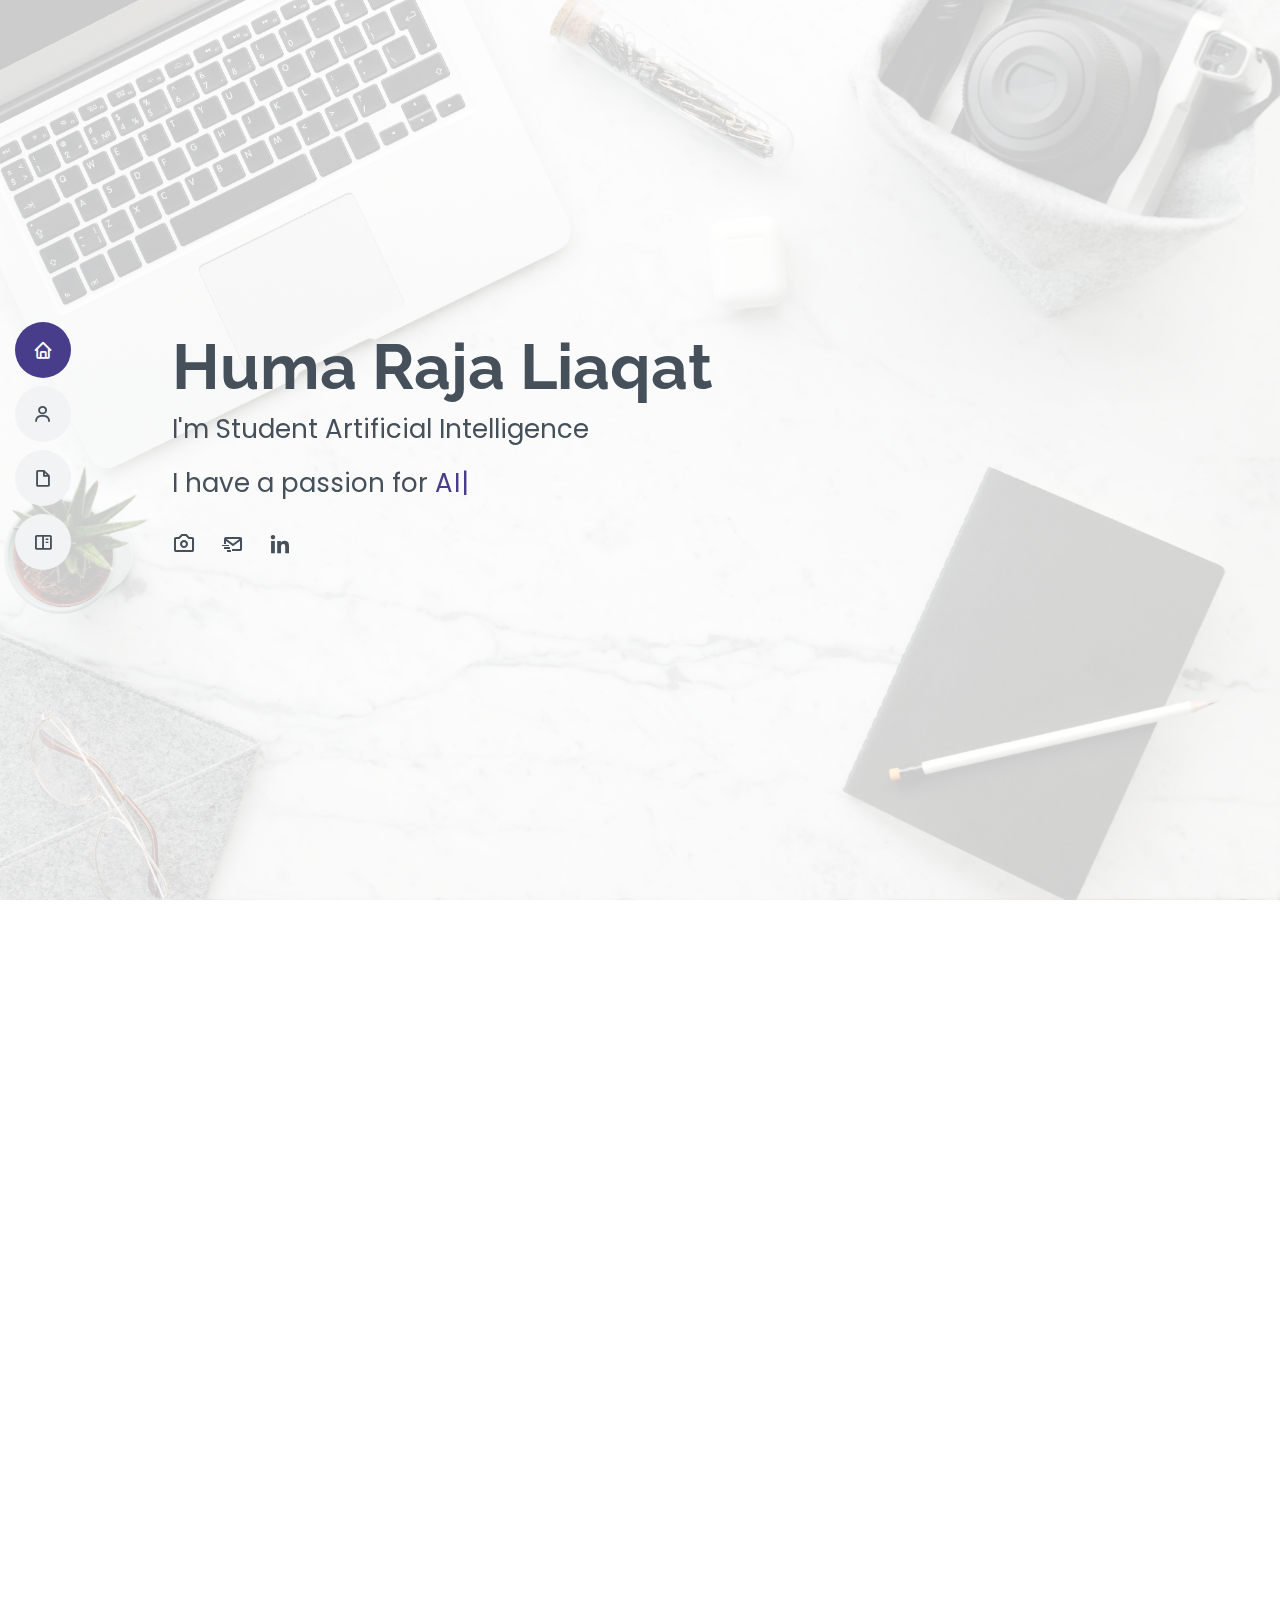
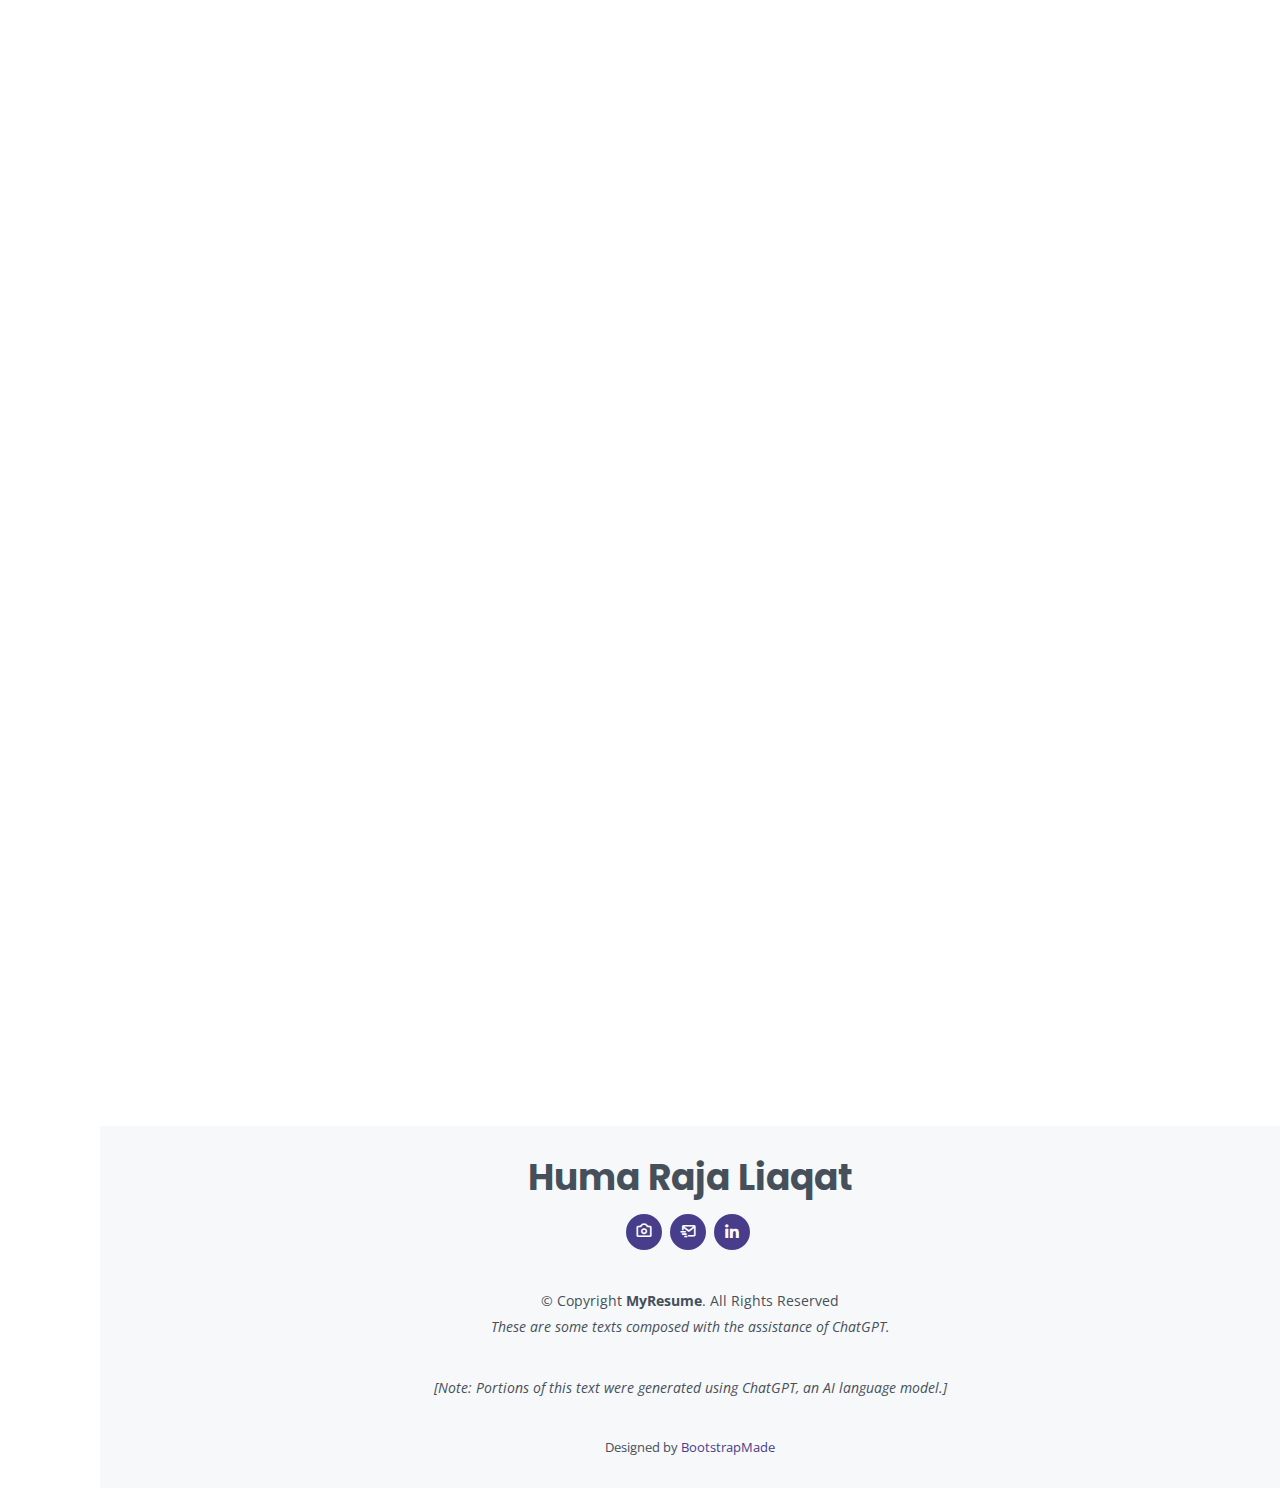
==== commit fd270ada: "klaar" ====
--- a/index.html
+++ b/index.html
@@ -15,6 +15,7 @@
 
     <!-- Google Fonts -->
     <link href="https://fonts.googleapis.com/css?family=Open+Sans:300,300i,400,400i,600,600i,700,700i|Raleway:300,300i,400,400i,500,500i,600,600i,700,700i|Poppins:300,300i,400,400i,500,500i,600,600i,700,700i" rel="stylesheet">
+    <link rel="stylesheet" href="https://cdnjs.cloudflare.com/ajax/libs/font-awesome/6.0.0-beta3/css/all.min.css" integrity="sha384-DwFgKsMOJb99l62nhiNKCJGwl80WyJrIx2zoJdM+6I7wDLg6v5/0+sbvrKg4DBs7" crossorigin="anonymous">
 
     <!-- Vendor CSS Files -->
     <link href="assets/vendor/aos/aos.css" rel="stylesheet">
@@ -24,7 +25,6 @@
     <link href="assets/vendor/glightbox/css/glightbox.min.css" rel="stylesheet">
     <link href="assets/vendor/swiper/swiper-bundle.min.css" rel="stylesheet">
 
-    <!-- Template Main CSS File -->
     <link href="assets/css/style.css" rel="stylesheet">
 
     <!-- =======================================================
@@ -38,8 +38,6 @@
 
 <body>
 
-    <!-- ======= Mobile nav toggle button ======= -->
-    <!-- <button type="button" class="mobile-nav-toggle d-xl-none"><i class="bi bi-list mobile-nav-toggle"></i></button> -->
     <i class="bi bi-list mobile-nav-toggle d-lg-none"></i>
     <!-- ======= Header ======= -->
     <header id="header" class="d-flex flex-column justify-content-center">
@@ -51,11 +49,9 @@
                 <li><a href="#resume" class="nav-link scrollto"><i class="bx bx-file-blank"></i> <span>Resume</span></a></li>
                 <li><a href="#portfolio" class="nav-link scrollto"><i class="bx bx-book-content"></i> <span>Portfolio</span></a></li>
             </ul>
-        </nav><!-- .nav-menu -->
-
-    </header><!-- End Header -->
-
-    <!-- ======= Hero Section ======= -->
+        </nav>
+
+    </header>
     <section id="hero" class="d-flex flex-column justify-content-center">
         <div class="container" data-aos="zoom-in" data-aos-delay="100">
             <h1>Huma Raja Liaqat</h1>
@@ -66,21 +62,20 @@
                 <a href="mailto:huma.rajaliaqat@gmail.com" class="mail"><i class="bx bx-mail-send"></i></a>
                 <a href="https://www.linkedin.com/in/huma-raja-liaqat" class="linkedin"><i class="bx bxl-linkedin"></i></a>
             </div>
-
         </div>
-    </section><!-- End Hero -->
+    </section>
 
     <main id="main">
-
-        <!-- ======= About Section ======= -->
         <section id="about" class="about">
             <div class="container" data-aos="fade-up">
 
                 <div class="section-title">
                     <h2>About</h2>
+                    <a href="Huma_Raja_Liaqat_CV.pdf" download>
+                        <p><strong><i class="bx bx-download "></i> Download my CV</strong></p>
+                      </a>
                     <p>I am Huma, an ambitious student in the realm of Artificial Intelligence, brings a fervent dedication to learning and a results-driven work approach. Striving to make significant contributions to the field, I am committed to continuous growth and excellence.</p>
                 </div>
-
                 <div class="row">
                     <div class="col-lg-4">
                         <img src="assets/img/profile-img.jpg" class="img-fluid" alt="">
@@ -115,9 +110,7 @@
                 </div>
 
             </div>
-        </section><!-- End About Section -->
-
-        <!-- ======= Skills Section ======= -->
+        </section>
         <section id="skills" class="skills section-bg">
             <div class="container" data-aos="fade-up">
 
@@ -134,10 +127,9 @@
 
                     </ul>
 
-
-
-                </div>
-        </section><!-- End Skills Section -->
+                </div>
+            </div>
+        </section>
         <section id="skills" class="skills section-bg mt-0">
             <div class="container" data-aos="fade-up">
 
@@ -246,16 +238,13 @@
                 </div>
 
             </div>
-        </section><!-- End Skills Section -->
-
-        <!-- ======= Resume Section ======= -->
+        </section>
         <section id="resume" class="resume">
             <div class="container" data-aos="fade-up">
 
                 <div class="section-title">
                     <h2>Resume</h2>
                 </div>
-
                 <div class="row">
                     <div class="col-lg-6">
 
@@ -302,9 +291,7 @@
                 </div>
 
             </div>
-        </section><!-- End Resume Section -->
-
-        <!-- ======= Portfolio Section ======= -->
+        </section>
         <section id="portfolio" class="portfolio section-bg">
             <div class="container" data-aos="fade-up">
 
@@ -330,7 +317,7 @@
                         </div>
                     </div>
 
-                    <div class="col-lg-4 col-md-6 portfolio-item filter-web">
+                    <div class="col-lg-4 col-md-6 portfolio-item filter-app">
                         <div class="portfolio-wrap">
                             <img src="assets/img/portfolio/portfolio-2.jpg" class="img-fluid" alt="">
                             <div class="portfolio-info">
@@ -344,7 +331,19 @@
                             </div>
                         </div>
                     </div>
-
+                    <div class="col-lg-4 col-md-6 portfolio-item filter-app">
+                        <div class="portfolio-wrap">
+                            <img src="assets/img/portfolio/dv2.png" class="img-fluid" alt="">
+                            <div class="portfolio-info">
+                                <h4>Data visualisation</h4>
+                                <p>Thomas More</p>
+                                <div class="portfolio-links">
+                                    <a href="portfolio-details7.html" class="portfolio-details-lightbox" data-glightbox="type: external" title="Portfolio Details"><i class="bx bx-plus"></i></a>
+                                </div>
+                            </div>
+                        </div>
+                    </div>
+                   
                     <div class="col-lg-4 col-md-6 portfolio-item filter-app">
                         <div class="portfolio-wrap">
                             <img src="assets/img/portfolio/portfolio-3.jpg" class="img-fluid" alt="">
@@ -359,8 +358,20 @@
                             </div>
                         </div>
                     </div>
-
-                    <div class="col-lg-4 col-md-6 portfolio-item filter-card">
+                    <div class="col-lg-4 col-md-6 portfolio-item filter-app">
+                        <div class="portfolio-wrap">
+                            <img src="assets/img/portfolio/php.png" class="img-fluid" alt="">
+                            <div class="portfolio-info">
+                                <h4>Project PHP</h4>
+                                <p>Thomas More</p>
+                                <div class="portfolio-links">
+                                    <a href="portfolio-details8.html" class="portfolio-details-lightbox" data-glightbox="type: external" title="Portfolio Details"><i class="bx bx-plus"></i></a>
+                                </div>
+                            </div>
+                        </div>
+                    </div>
+
+                    <div class="col-lg-4 col-md-6 portfolio-item filter-app">
                         <div class="portfolio-wrap">
                             <img src="assets/img/portfolio/portfolio-4.jpg" class="img-fluid" alt="">
                             <div class="portfolio-info">
@@ -375,7 +386,7 @@
                         </div>
                     </div>
 
-                    <div class="col-lg-4 col-md-6 portfolio-item filter-web">
+                    <div class="col-lg-4 col-md-6 portfolio-item filter-app">
                         <div class="portfolio-wrap">
                             <img src="assets/img/portfolio/portfolio-5.jpg" class="img-fluid" alt="">
                             <div class="portfolio-info">
@@ -387,27 +398,11 @@
                             </div>
                         </div>
                     </div>
-                    <div class="col-lg-4 col-md-6 portfolio-item filter-web">
-                        <div class="portfolio-wrap">
-                            <img src="assets/img/portfolio/dv2.png" class="img-fluid" alt="">
-                            <div class="portfolio-info">
-                                <h4>Data visualisation</h4>
-                                <p>Thomas More</p>
-                                <div class="portfolio-links">
-                                    <a href="portfolio-details7.html" class="portfolio-details-lightbox" data-glightbox="type: external" title="Portfolio Details"><i class="bx bx-plus"></i></a>
-                                </div>
-                            </div>
-                        </div>
-                    </div>
-
-
-
-                </div>
-
-            </div>
-        </section><!-- End Portfolio Section -->
-
-        <!-- ======= Footer ======= -->
+                    
+                </div>
+
+            </div>
+        </section>
         <footer id="footer">
             <div class="container">
                 <h3>Huma Raja Liaqat</h3>
@@ -422,10 +417,6 @@
                 <p>These are some texts composed with the assistance of ChatGPT.</p>
                 <p>[Note: Portions of this text were generated using ChatGPT, an AI language model.]</p>
                 <div class="credits">
-                    <!-- All the links in the footer should remain intact. -->
-                    <!-- You can delete the links only if you purchased the pro version. -->
-                    <!-- Licensing information: [license-url] -->
-                    <!-- Purchase the pro version with working PHP/AJAX contact form: https://bootstrapmade.com/free-html-bootstrap-template-my-resume/ -->
                     Designed by <a href="https://bootstrapmade.com/">BootstrapMade</a>
                 </div>
             </div>
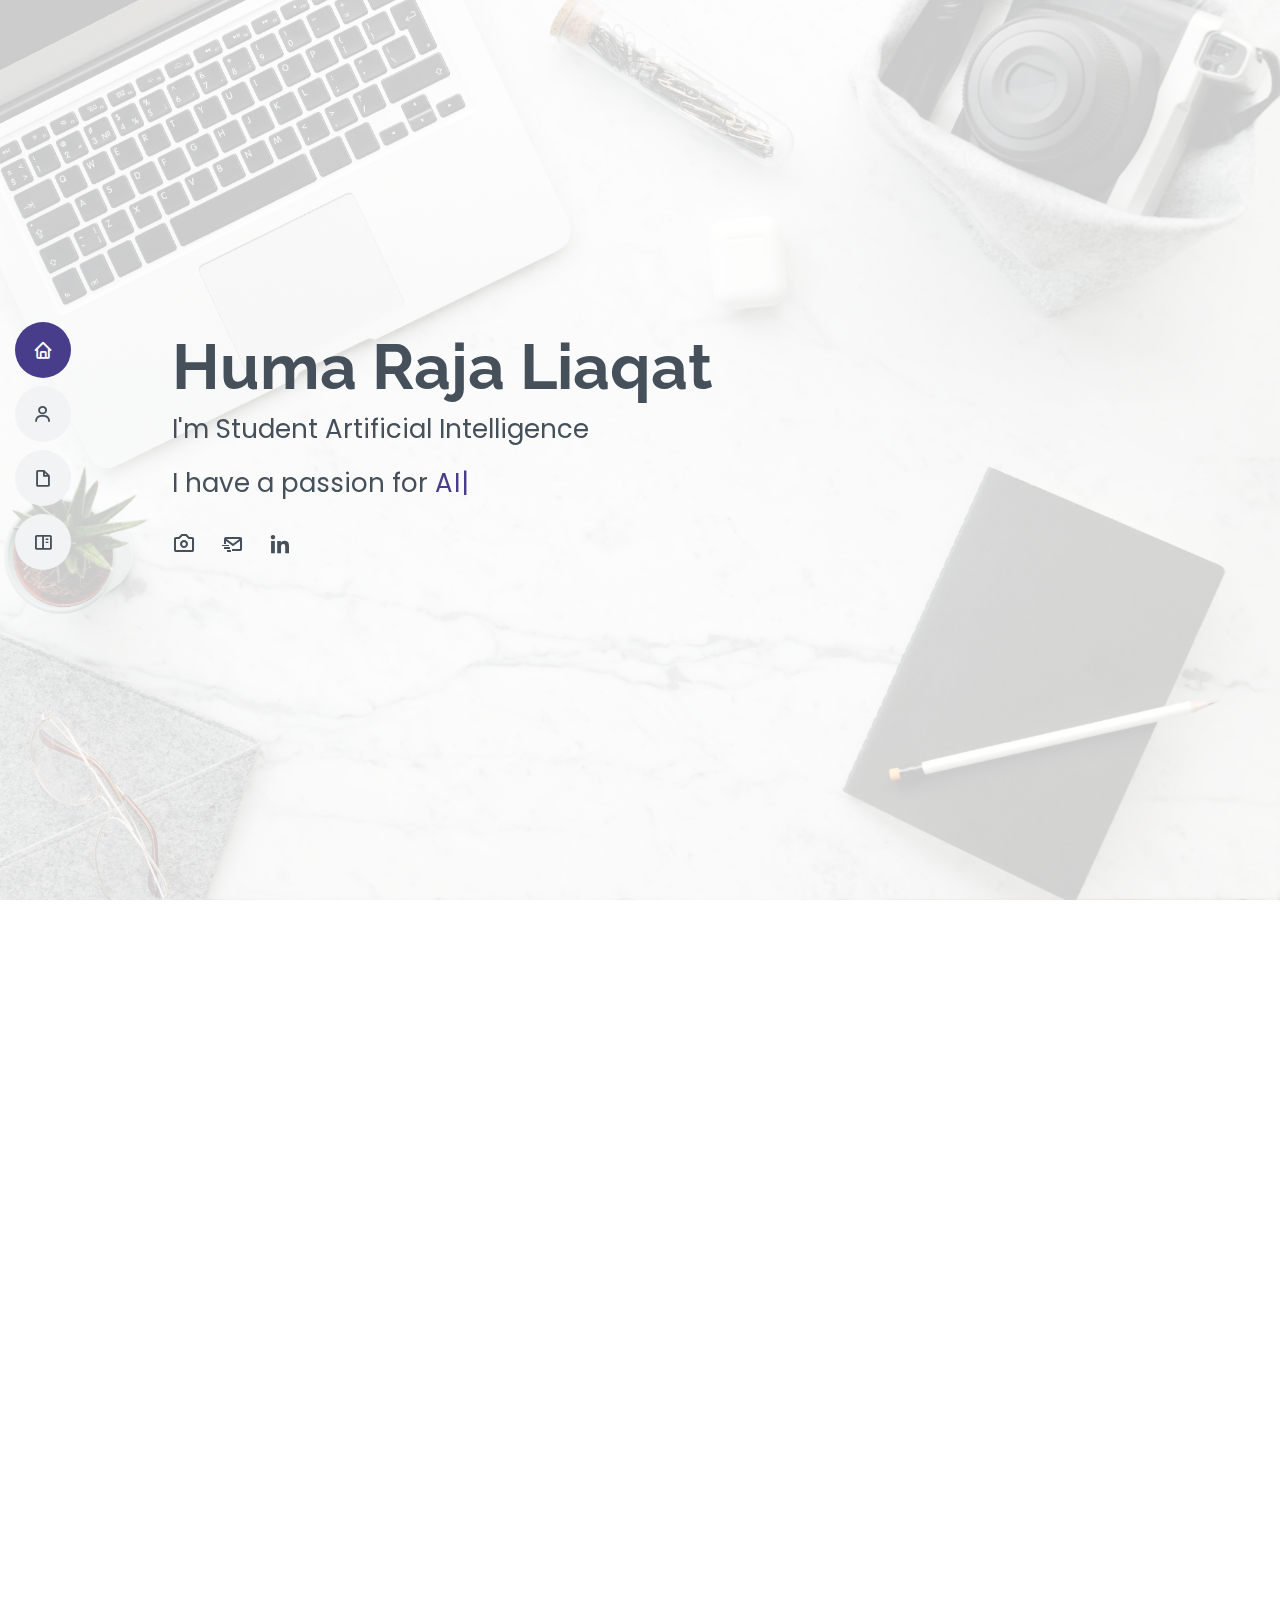
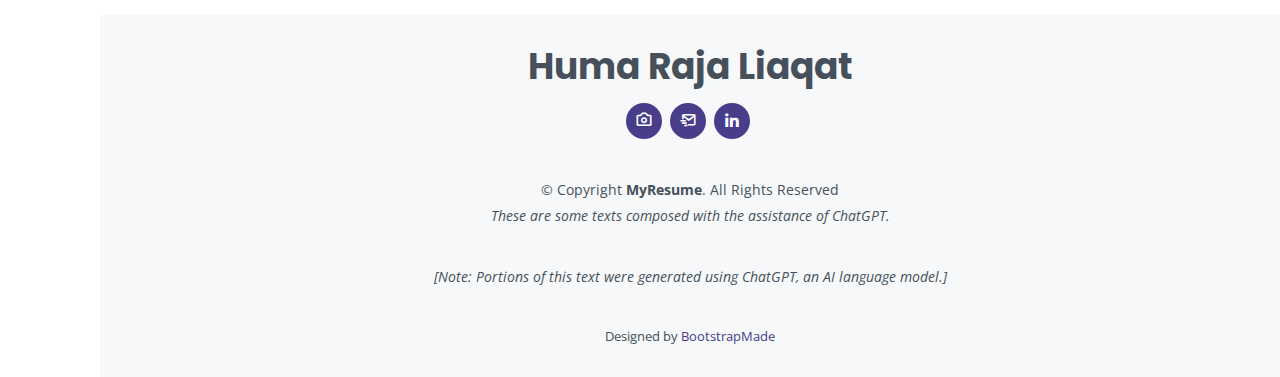
==== commit 3d90e05f: "aanpassing" ====
--- a/index.html
+++ b/index.html
@@ -71,7 +71,7 @@
 
                 <div class="section-title">
                     <h2>About</h2>
-                    <a href="Huma_Raja_Liaqat_CV.pdf" download>
+                    <a href="Hume_CV.pdf" download>
                         <p><strong><i class="bx bx-download "></i> Download my CV</strong></p>
                       </a>
                     <p>I am Huma, an ambitious student in the realm of Artificial Intelligence, brings a fervent dedication to learning and a results-driven work approach. Striving to make significant contributions to the field, I am committed to continuous growth and excellence.</p>
@@ -141,14 +141,25 @@
                 <div class="row skills-content">
 
                     <div class="col-lg-6">
-
+                        <h3>Webdesign</h3>
                         <div class="progress">
                             <span class="skill">HTML <i class="val">90%</i></span>
                             <div class="progress-bar-wrap">
                                 <div class="progress-bar" role="progressbar" aria-valuenow="90" aria-valuemin="0" aria-valuemax="100"></div>
                             </div>
                         </div>
-
+                        <div class="progress">
+                            <span class="skill">PHP <i class="val">70%</i></span>
+                            <div class="progress-bar-wrap">
+                                <div class="progress-bar" role="progressbar" aria-valuenow="70" aria-valuemin="0" aria-valuemax="100"></div>
+                            </div>
+                        </div>
+                        <div class="progress">
+                            <span class="skill">C# <i class="val">60%</i></span>
+                            <div class="progress-bar-wrap">
+                                <div class="progress-bar" role="progressbar" aria-valuenow="60" aria-valuemin="0" aria-valuemax="100"></div>
+                            </div>
+                        </div>
                         <div class="progress">
                             <span class="skill">CSS <i class="val">90%</i></span>
                             <div class="progress-bar-wrap">
@@ -174,67 +185,105 @@
                             </div>
                         </div>
                         <div class="progress">
+                            <span class="skill">Photoshop <i class="val">55%</i></span>
+                            <div class="progress-bar-wrap">
+                                <div class="progress-bar" role="progressbar" aria-valuenow="55" aria-valuemin="0" aria-valuemax="100"></div>
+                            </div>
+                        </div>
+                        <br>
+                        <h3>Programming</h3>
+                        <div class="progress">
+                            <span class="skill">Java <i class="val">85%</i></span>
+                            <div class="progress-bar-wrap">
+                                <div class="progress-bar" role="progressbar" aria-valuenow="85" aria-valuemin="0" aria-valuemax="100"></div>
+                            </div>
+                        </div>
+                        <div class="progress">
+                            <span class="skill">Python <i class="val">70%</i></span>
+                            <div class="progress-bar-wrap">
+                                <div class="progress-bar" role="progressbar" aria-valuenow="70" aria-valuemin="0" aria-valuemax="100"></div>
+                            </div>
+                        </div>
+                        <br>
+                       <div>
+                            <h3 class="mt-4 ml-4">Upcoming skills.......</h4>  
+                                <ul>
+                                    <li>Data Engineering</li>
+                                    <li>Business Intelligence</li>
+                                    <li>Enterprise Content Services/Microsoft 365</li>
+                                    <li>Cloud AI</li>
+                                </ul>   
+                            </div>      
+                  
+
+                    </div>
+
+                    <div class="col-lg-6">
+
+                        <h3>Data</h3>
+                        <div class="progress">
+                            <span class="skill">SQL <i class="val">75%</i></span>
+                            <div class="progress-bar-wrap">
+                                <div class="progress-bar" role="progressbar" aria-valuenow="75" aria-valuemin="0" aria-valuemax="100"></div>
+                            </div>
+                        </div>
+                        <div class="progress">
+                            <span class="skill">Data visualisation(Qlik) <i class="val">95%</i></span>
+                            <div class="progress-bar-wrap">
+                                <div class="progress-bar" role="progressbar" aria-valuenow="95" aria-valuemin="0" aria-valuemax="100"></div>
+                            </div>
+                        </div>
+                        <div class="progress">
+                            <span class="skill">Machine Learning <i class="val">70%</i></span>
+                            <div class="progress-bar-wrap">
+                                <div class="progress-bar" role="progressbar" aria-valuenow="70" aria-valuemin="0" aria-valuemax="100"></div>
+                            </div>
+                        </div>
+                        <div class="progress">
+                            <span class="skill">Deep Learning <i class="val">70%</i></span>
+                            <div class="progress-bar-wrap">
+                                <div class="progress-bar" role="progressbar" aria-valuenow="70" aria-valuemin="0" aria-valuemax="100"></div>
+                            </div>
+                        </div>
+                        <br>
+                                             
+                    
+                        <br>
+                        <h3>Network/Hosting</h3>
+                        <div class="progress">
                             <span class="skill">Windows System Administration <i class="val">60%</i></span>
                             <div class="progress-bar-wrap">
                                 <div class="progress-bar" role="progressbar" aria-valuenow="60" aria-valuemin="0" aria-valuemax="100"></div>
                             </div>
                         </div>
                         <div class="progress">
+                            <span class="skill">Devops & CI/CD <i class="val">60%</i></span>
+                            <div class="progress-bar-wrap">
+                                <div class="progress-bar" role="progressbar" aria-valuenow="60" aria-valuemin="0" aria-valuemax="100"></div>
+                            </div>
+                        </div>
+                        <div class="progress">
                             <span class="skill">Routing, Wiring & Switching <i class="val">60%</i></span>
                             <div class="progress-bar-wrap">
                                 <div class="progress-bar" role="progressbar" aria-valuenow="60" aria-valuemin="0" aria-valuemax="100"></div>
                             </div>
                         </div>
-
-                    </div>
-
-                    <div class="col-lg-6">
-
-                        <div class="progress">
-                            <span class="skill">PHP <i class="val">70%</i></span>
-                            <div class="progress-bar-wrap">
-                                <div class="progress-bar" role="progressbar" aria-valuenow="70" aria-valuemin="0" aria-valuemax="100"></div>
-                            </div>
-                        </div>
-
-                        <div class="progress">
-                            <span class="skill">Photoshop <i class="val">55%</i></span>
-                            <div class="progress-bar-wrap">
-                                <div class="progress-bar" role="progressbar" aria-valuenow="55" aria-valuemin="0" aria-valuemax="100"></div>
-                            </div>
-                        </div>
-                        <div class="progress">
-                            <span class="skill">Java <i class="val">85%</i></span>
-                            <div class="progress-bar-wrap">
-                                <div class="progress-bar" role="progressbar" aria-valuenow="85" aria-valuemin="0" aria-valuemax="100"></div>
-                            </div>
-                        </div>
-                        <div class="progress">
-                            <span class="skill">Python <i class="val">70%</i></span>
-                            <div class="progress-bar-wrap">
-                                <div class="progress-bar" role="progressbar" aria-valuenow="70" aria-valuemin="0" aria-valuemax="100"></div>
-                            </div>
-                        </div>
-                        <div class="progress">
-                            <span class="skill">SQL <i class="val">75%</i></span>
+                        <div class="progress">
+                            <span class="skill">Docker/Kubernetes <i class="val">70%</i></span>
+                            <div class="progress-bar-wrap">
+                                <div class="progress-bar" role="progressbar" aria-valuenow="70" aria-valuemin="0" aria-valuemax="100"></div>
+                            </div>
+                        </div>
+                        <div class="progress">
+                            <span class="skill">Linux <i class="val">75%</i></span>
                             <div class="progress-bar-wrap">
                                 <div class="progress-bar" role="progressbar" aria-valuenow="75" aria-valuemin="0" aria-valuemax="100"></div>
                             </div>
                         </div>
-                        <div class="progress">
-                            <span class="skill">Docker/Kubernetes <i class="val">70%</i></span>
-                            <div class="progress-bar-wrap">
-                                <div class="progress-bar" role="progressbar" aria-valuenow="70" aria-valuemin="0" aria-valuemax="100"></div>
-                            </div>
-                        </div>
-                        <div class="progress">
-                            <span class="skill">Linux <i class="val">75%</i></span>
-                            <div class="progress-bar-wrap">
-                                <div class="progress-bar" role="progressbar" aria-valuenow="75" aria-valuemin="0" aria-valuemax="100"></div>
-                            </div>
-                        </div>
-                    </div>
-
+                        
+                        
+                       
+                    
                 </div>
 
             </div>
